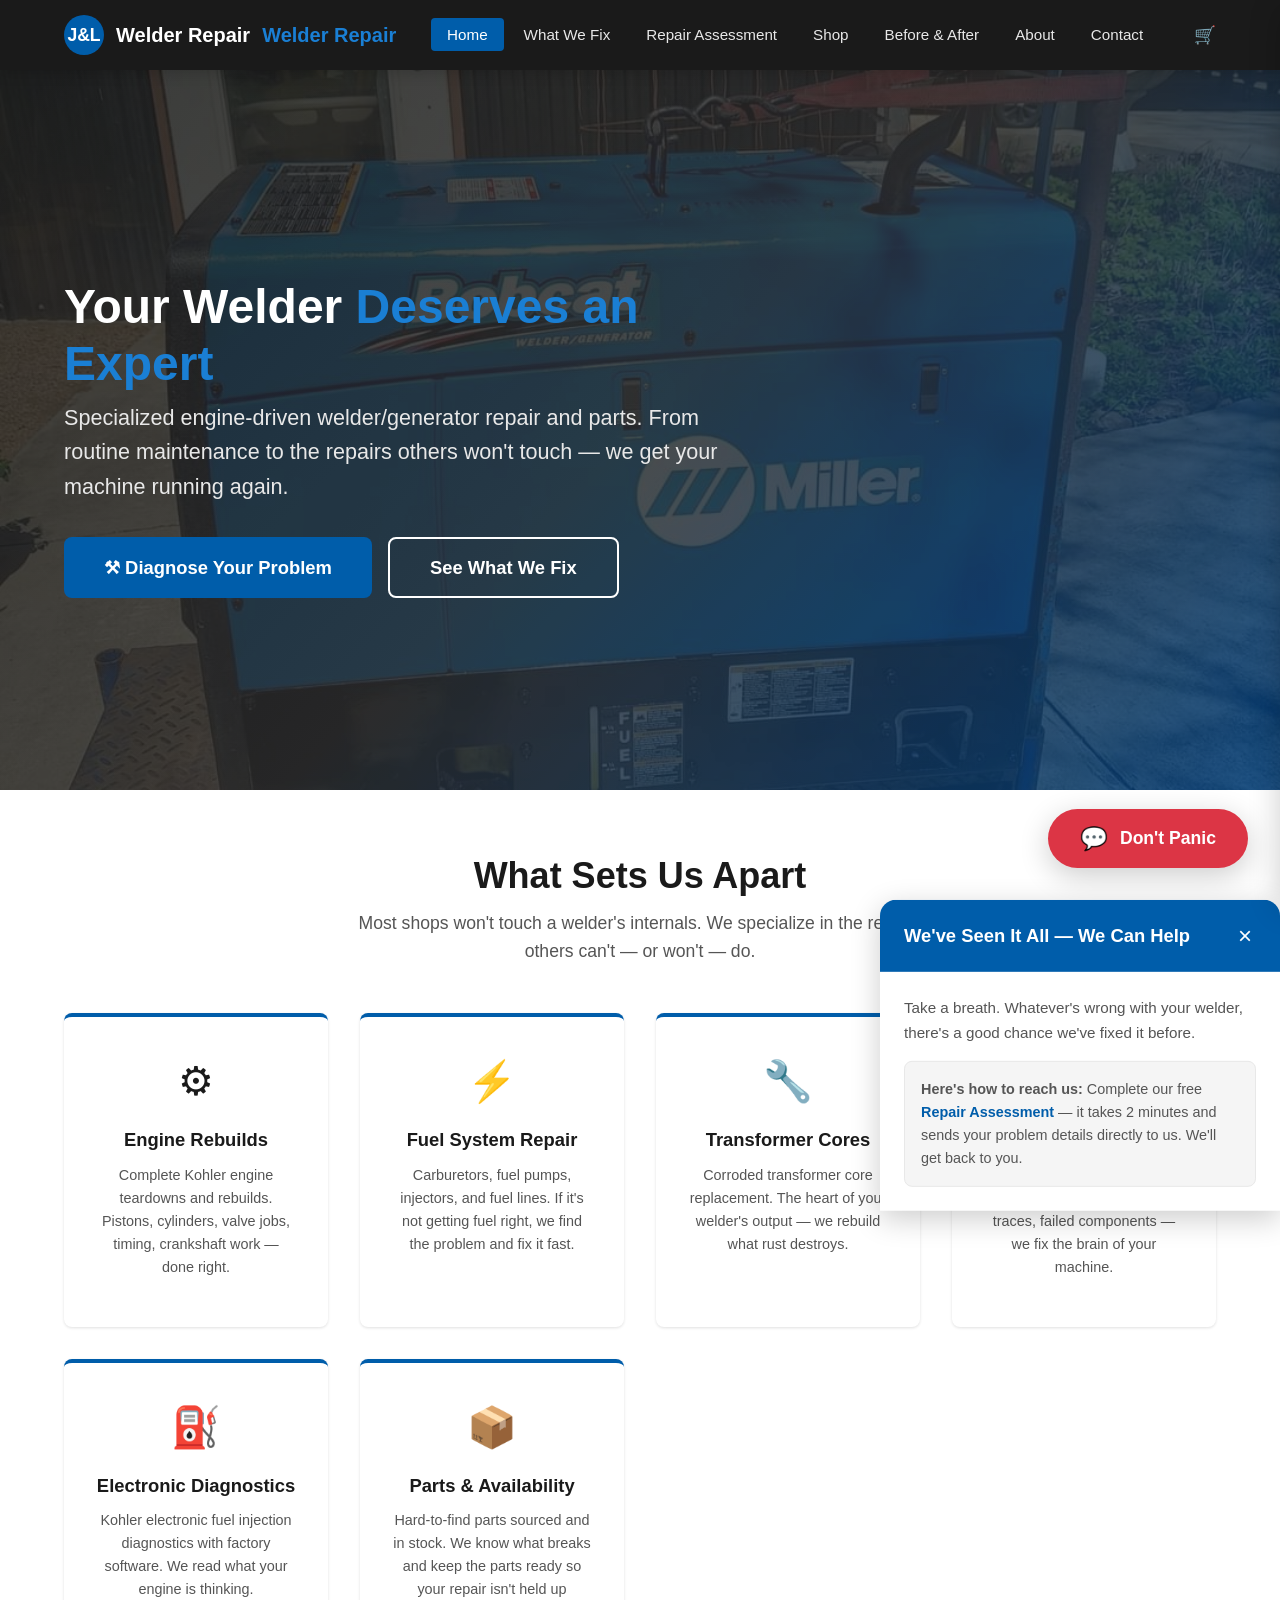
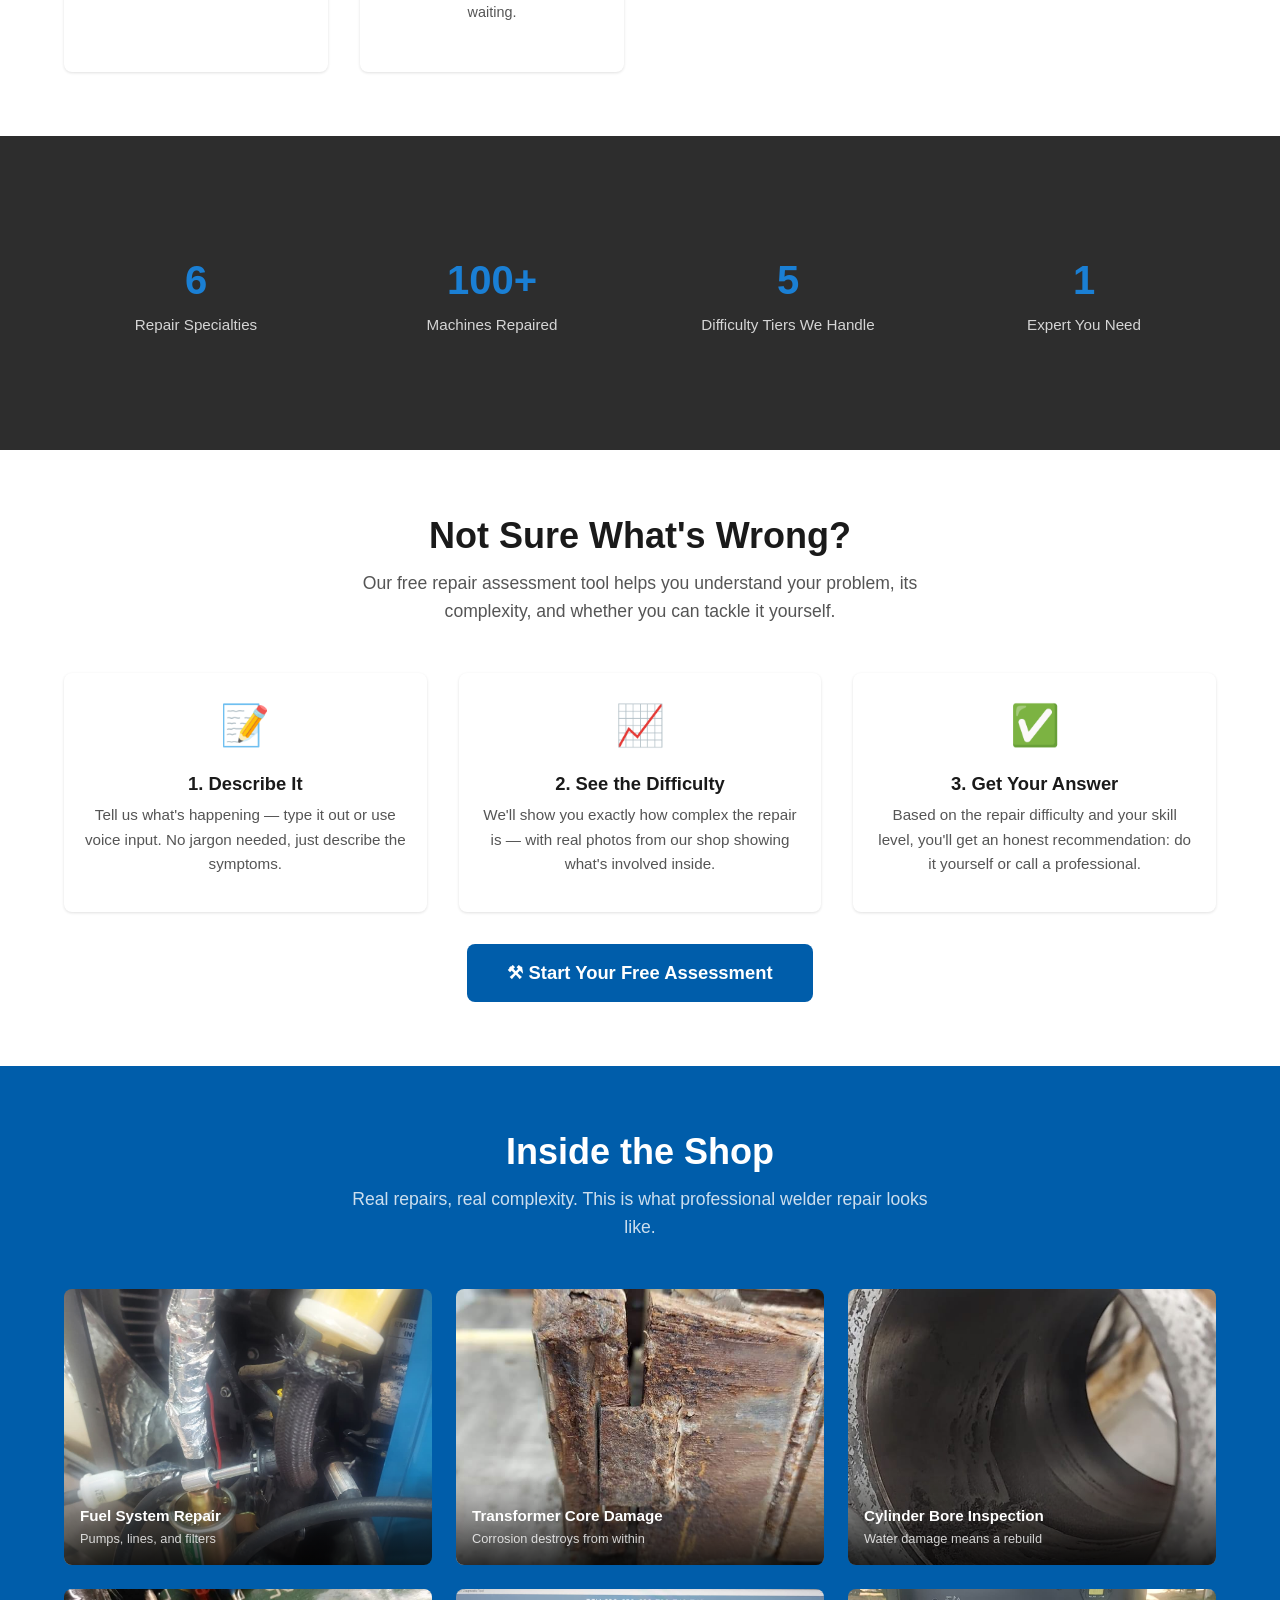
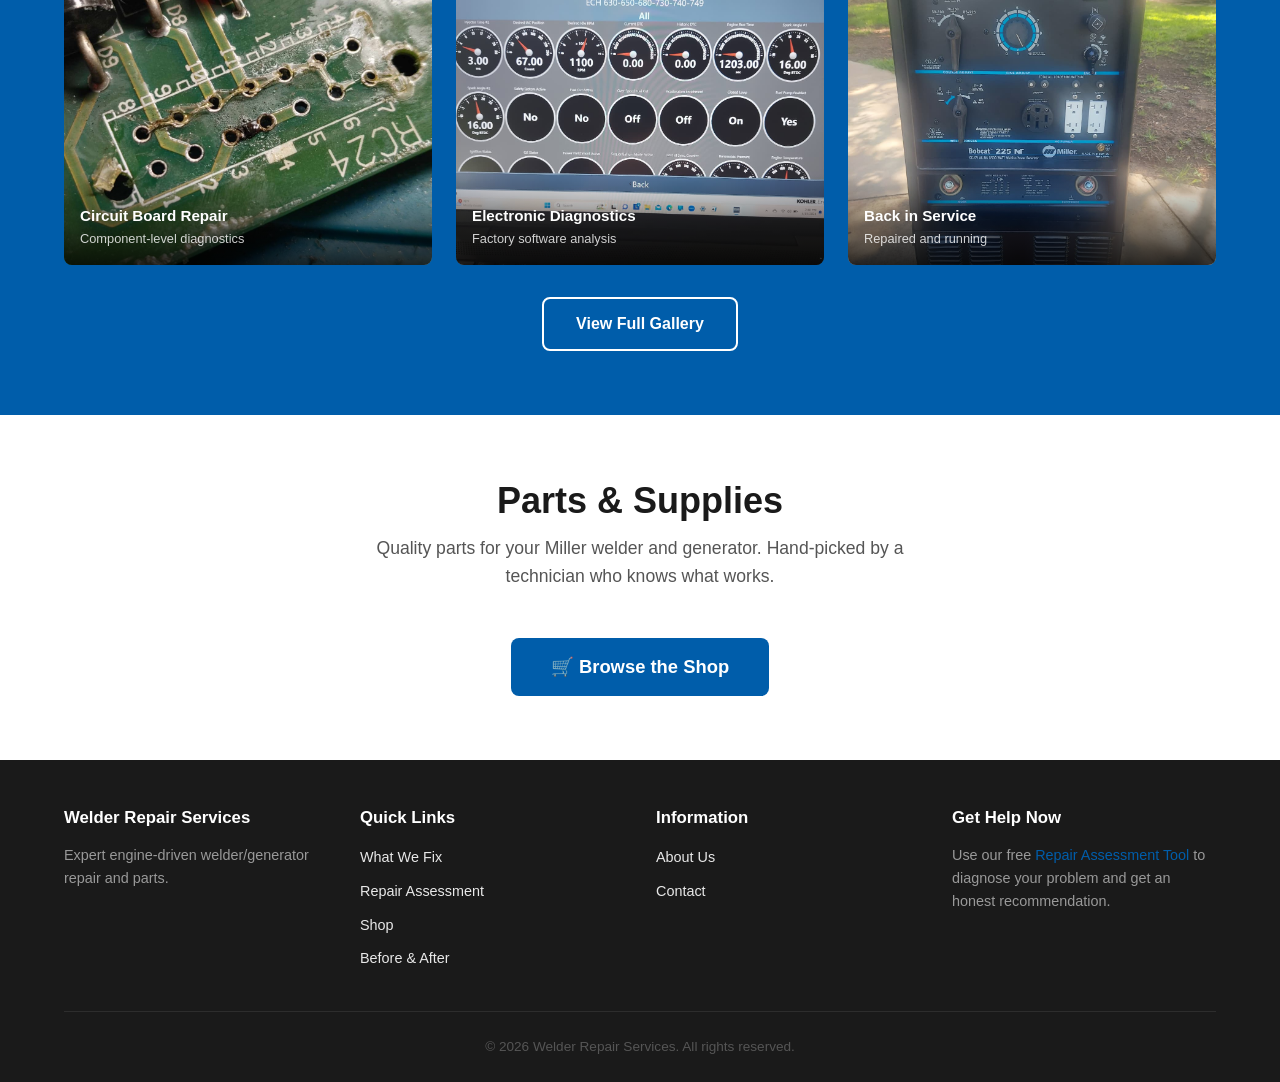
==== index.html @ 97c2c635 "Fix logo to J&L and replace remaining personal pronouns with professional ones Co-Authored-By: Claud" ====
<!DOCTYPE html>
<html lang="en">
<head>
    <meta charset="UTF-8">
    <meta name="viewport" content="width=device-width, initial-scale=1.0">
    <meta name="description" content="Welder Repair — Expert engine-driven welder and generator repair. Engine rebuilds, circuit board repair, electronic diagnostics, and parts. Fast turnaround on the repairs others won't touch.">
    <title>Welder Repair Services — Expert Service &amp; Parts</title>
    <link rel="stylesheet" href="css/styles.css">
</head>
<body>

<!-- Navigation -->
<nav class="nav">
    <div class="nav__inner">
        <a href="index.html" class="nav__logo">
            <div class="nav__logo-icon">J&L</div>
            Welder Repair <span>Welder Repair</span>
        </a>
        <ul class="nav__links" id="navLinks">
            <li><a href="index.html" class="active">Home</a></li>
            <li><a href="pages/what-we-fix.html">What We Fix</a></li>
            <li><a href="pages/assessment.html">Repair Assessment</a></li>
            <li><a href="pages/shop.html">Shop</a></li>
            <li><a href="pages/gallery.html">Before &amp; After</a></li>
            <li><a href="pages/about.html">About</a></li>
            <li><a href="pages/contact.html">Contact</a></li>
        </ul>
        <div class="nav__right" style="display:flex;align-items:center;gap:1rem;">
            <div class="cart-icon" id="cartIconNav" onclick="toggleCart()">
                &#128722;
                <span class="cart-icon__count" id="cartCount" style="display:none;">0</span>
            </div>
            <button class="nav__hamburger" id="hamburger" aria-label="Toggle menu">
                <span></span>
                <span></span>
                <span></span>
            </button>
        </div>
    </div>
</nav>

<!-- Hero Section -->
<section class="hero">
    <div class="container">
        <div class="hero__content">
            <h1>Your Welder <span>Deserves an Expert</span></h1>
            <p class="hero__subtitle">
                Specialized engine-driven welder/generator repair and parts.
                From routine maintenance to the repairs others won't touch —
                we get your machine running again.
            </p>
            <div class="hero__actions">
                <a href="pages/assessment.html" class="btn btn--primary btn--large">
                    &#9874; Diagnose Your Problem
                </a>
                <a href="pages/what-we-fix.html" class="btn btn--secondary btn--large">
                    See What We Fix
                </a>
            </div>
        </div>
    </div>
</section>

<!-- What We Do — Service Cards -->
<section class="section section--light">
    <div class="container">
        <div class="section-header">
            <h2>What Sets Us Apart</h2>
            <p>Most shops won't touch a welder's internals. We specialize in the repairs others can't — or won't — do.</p>
        </div>
        <div class="service-cards">
            <div class="service-card">
                <div class="service-card__icon">&#9881;</div>
                <h3 class="service-card__title">Engine Rebuilds</h3>
                <p class="service-card__text">Complete Kohler engine teardowns and rebuilds. Pistons, cylinders, valve jobs, timing, crankshaft work — done right.</p>
            </div>
            <div class="service-card">
                <div class="service-card__icon">&#9889;</div>
                <h3 class="service-card__title">Fuel System Repair</h3>
                <p class="service-card__text">Carburetors, fuel pumps, injectors, and fuel lines. If it's not getting fuel right, we find the problem and fix it fast.</p>
            </div>
            <div class="service-card">
                <div class="service-card__icon">&#128295;</div>
                <h3 class="service-card__title">Transformer Cores</h3>
                <p class="service-card__text">Corroded transformer core replacement. The heart of your welder's output — we rebuild what rust destroys.</p>
            </div>
            <div class="service-card">
                <div class="service-card__icon">&#128187;</div>
                <h3 class="service-card__title">Circuit Board Repair</h3>
                <p class="service-card__text">Component-level circuit board diagnostics and repair. Burned traces, failed components — we fix the brain of your machine.</p>
            </div>
            <div class="service-card">
                <div class="service-card__icon">&#9981;</div>
                <h3 class="service-card__title">Electronic Diagnostics</h3>
                <p class="service-card__text">Kohler electronic fuel injection diagnostics with factory software. We read what your engine is thinking.</p>
            </div>
            <div class="service-card">
                <div class="service-card__icon">&#128230;</div>
                <h3 class="service-card__title">Parts &amp; Availability</h3>
                <p class="service-card__text">Hard-to-find parts sourced and in stock. We know what breaks and keep the parts ready so your repair isn't held up waiting.</p>
            </div>
        </div>
    </div>
</section>

<!-- Stats Section -->
<section class="section section--dark">
    <div class="container">
        <div class="stats-bar">
            <div class="stat">
                <span class="stat__number">6</span>
                <span class="stat__label">Repair Specialties</span>
            </div>
            <div class="stat">
                <span class="stat__number">100+</span>
                <span class="stat__label">Machines Repaired</span>
            </div>
            <div class="stat">
                <span class="stat__number">5</span>
                <span class="stat__label">Difficulty Tiers We Handle</span>
            </div>
            <div class="stat">
                <span class="stat__number">1</span>
                <span class="stat__label">Expert You Need</span>
            </div>
        </div>
    </div>
</section>

<!-- How It Works — Assessment CTA -->
<section class="section section--light">
    <div class="container">
        <div class="section-header">
            <h2>Not Sure What's Wrong?</h2>
            <p>Our free repair assessment tool helps you understand your problem, its complexity, and whether you can tackle it yourself.</p>
        </div>
        <div class="grid grid--3">
            <div class="card">
                <div class="card__body text-center">
                    <div style="font-size:2.5rem;margin-bottom:1rem;">&#128221;</div>
                    <h3 class="card__title">1. Describe It</h3>
                    <p class="card__text">Tell us what's happening — type it out or use voice input. No jargon needed, just describe the symptoms.</p>
                </div>
            </div>
            <div class="card">
                <div class="card__body text-center">
                    <div style="font-size:2.5rem;margin-bottom:1rem;">&#128200;</div>
                    <h3 class="card__title">2. See the Difficulty</h3>
                    <p class="card__text">We'll show you exactly how complex the repair is — with real photos from our shop showing what's involved inside.</p>
                </div>
            </div>
            <div class="card">
                <div class="card__body text-center">
                    <div style="font-size:2.5rem;margin-bottom:1rem;">&#9989;</div>
                    <h3 class="card__title">3. Get Your Answer</h3>
                    <p class="card__text">Based on the repair difficulty and your skill level, you'll get an honest recommendation: do it yourself or call a professional.</p>
                </div>
            </div>
        </div>
        <div class="text-center mt-4">
            <a href="pages/assessment.html" class="btn btn--primary btn--large">
                &#9874; Start Your Free Assessment
            </a>
        </div>
    </div>
</section>

<!-- Featured Repair Photos -->
<section class="section section--blue">
    <div class="container">
        <div class="section-header section-header--light">
            <h2>Inside the Shop</h2>
            <p>Real repairs, real complexity. This is what professional welder repair looks like.</p>
        </div>
        <div class="gallery-grid" style="max-height:none;">
            <div class="gallery-item">
                <img src="images/fuel-system/fuel-pump-filter-lines.jpeg" alt="Fuel pump and filter assembly for engine-driven welder" loading="lazy">
                <div class="gallery-item__overlay">
                    <h4>Fuel System Repair</h4>
                    <p>Pumps, lines, and filters</p>
                </div>
            </div>
            <div class="gallery-item">
                <img src="images/transformer/corroded-core-closeup.jpeg" alt="Severely corroded transformer core, lamination stack rusted through" loading="lazy">
                <div class="gallery-item__overlay">
                    <h4>Transformer Core Damage</h4>
                    <p>Corrosion destroys from within</p>
                </div>
            </div>
            <div class="gallery-item">
                <img src="images/engine/cylinder-bore-scoring.jpeg" alt="Engine cylinder bore showing water damage" loading="lazy">
                <div class="gallery-item__overlay">
                    <h4>Cylinder Bore Inspection</h4>
                    <p>Water damage means a rebuild</p>
                </div>
            </div>
            <div class="gallery-item">
                <img src="images/electronics/burned-circuit-traces.jpeg" alt="Circuit board with burned traces requiring component-level repair" loading="lazy">
                <div class="gallery-item__overlay">
                    <h4>Circuit Board Repair</h4>
                    <p>Component-level diagnostics</p>
                </div>
            </div>
            <div class="gallery-item">
                <img src="images/diagnostic/kohler-software-gauges.jpeg" alt="Kohler engine diagnostic software showing fuel injection data" loading="lazy">
                <div class="gallery-item__overlay">
                    <h4>Electronic Diagnostics</h4>
                    <p>Factory software analysis</p>
                </div>
            </div>
            <div class="gallery-item">
                <img src="images/complete-units/bobcat-225nt-restored-front.jpeg" alt="Fully repaired engine-driven welder generator" loading="lazy">
                <div class="gallery-item__overlay">
                    <h4>Back in Service</h4>
                    <p>Repaired and running</p>
                </div>
            </div>
        </div>
        <div class="text-center mt-4">
            <a href="pages/gallery.html" class="btn btn--secondary">View Full Gallery</a>
        </div>
    </div>
</section>

<!-- Shop CTA -->
<section class="section section--light">
    <div class="container">
        <div class="section-header">
            <h2>Parts &amp; Supplies</h2>
            <p>Quality parts for your Miller welder and generator. Hand-picked by a technician who knows what works.</p>
        </div>
        <div class="text-center">
            <a href="pages/shop.html" class="btn btn--primary btn--large">
                &#128722; Browse the Shop
            </a>
        </div>
    </div>
</section>

<!-- Footer -->
<footer class="footer">
    <div class="container">
        <div class="footer__grid">
            <div class="footer__col">
                <h4>Welder Repair Services</h4>
                <p style="font-size:0.9rem;color:#999;">Expert engine-driven welder/generator repair and parts.</p>
            </div>
            <div class="footer__col">
                <h4>Quick Links</h4>
                <ul>
                    <li><a href="pages/what-we-fix.html">What We Fix</a></li>
                    <li><a href="pages/assessment.html">Repair Assessment</a></li>
                    <li><a href="pages/shop.html">Shop</a></li>
                    <li><a href="pages/gallery.html">Before &amp; After</a></li>
                </ul>
            </div>
            <div class="footer__col">
                <h4>Information</h4>
                <ul>
                    <li><a href="pages/about.html">About Us</a></li>
                    <li><a href="pages/contact.html">Contact</a></li>
                </ul>
            </div>
            <div class="footer__col">
                <h4>Get Help Now</h4>
                <p style="font-size:0.9rem;color:#999;">Use our free <a href="pages/assessment.html">Repair Assessment Tool</a> to diagnose your problem and get an honest recommendation.</p>
            </div>
        </div>
        <div class="footer__bottom">
            &copy; 2026 Welder Repair Services. All rights reserved.
        </div>
    </div>
</footer>

<!-- "Don't Panic" Floating Button -->
<div class="dont-panic" id="dontPanic">
    <button class="dont-panic__btn" onclick="togglePanicPanel()">
        <span class="icon">&#128172;</span>
        Don't Panic
    </button>
</div>

<!-- "Don't Panic" Slide-Up Panel -->
<div class="dont-panic__panel" id="panicPanel">
    <div class="dont-panic__panel-header">
        <h3>We've Seen It All — We Can Help</h3>
        <button class="dont-panic__close" onclick="togglePanicPanel()">&times;</button>
    </div>
    <div class="dont-panic__panel-body">
        <p>Take a breath. Whatever's wrong with your welder, there's a good chance we've fixed it before.</p>
        <div class="dont-panic__assessment-note" id="panicAssessmentNote">
            <strong>Here's how to reach us:</strong> Complete our free
            <a href="pages/assessment.html">Repair Assessment</a> —
            it takes 2 minutes and sends your problem details directly to us. We'll get back to you.
        </div>
    </div>
</div>

<!-- Cart Overlay -->
<div class="overlay" id="cartOverlay" onclick="toggleCart()"></div>

<!-- Cart Sidebar -->
<div class="cart-sidebar" id="cartSidebar">
    <div class="cart-sidebar__header">
        <h3>Your Cart</h3>
        <button class="cart-sidebar__close" onclick="toggleCart()">&times;</button>
    </div>
    <div class="cart-sidebar__items" id="cartItems">
        <div class="cart-empty">
            <div class="icon">&#128722;</div>
            <p>Your cart is empty</p>
            <a href="pages/shop.html" class="btn btn--primary btn--small mt-2">Browse Shop</a>
        </div>
    </div>
    <div class="cart-sidebar__footer" id="cartFooter" style="display:none;">
        <div class="cart-sidebar__total">
            <span>Total:</span>
            <span id="cartTotal">$0.00</span>
        </div>
        <button class="btn btn--primary cart-sidebar__checkout" onclick="checkout()">
            Proceed to Checkout
        </button>
    </div>
</div>

<script src="js/main.js"></script>
<script src="js/cart.js"></script>
</body>
</html>
---- css/styles.css ----
/* ============================================
   Welder Repair Services — Main Stylesheet
   Version: 1.0
   ============================================ */

/* --- CSS Custom Properties (Miller Branding) --- */
:root {
    --miller-blue: #005DAA;
    --miller-blue-dark: #004080;
    --miller-blue-light: #1a7fd4;
    --black: #1a1a1a;
    --dark-gray: #2d2d2d;
    --medium-gray: #555;
    --light-gray: #e8e8e8;
    --off-white: #f5f5f5;
    --white: #ffffff;
    --warning-yellow: #FFC107;
    --danger-red: #DC3545;
    --success-green: #28A745;
    --caution-orange: #fd7e14;

    --font-main: 'Segoe UI', 'Roboto', 'Helvetica Neue', Arial, sans-serif;
    --font-heading: 'Segoe UI', 'Roboto', 'Helvetica Neue', Arial, sans-serif;

    --shadow-sm: 0 1px 3px rgba(0,0,0,0.12);
    --shadow-md: 0 4px 12px rgba(0,0,0,0.15);
    --shadow-lg: 0 8px 30px rgba(0,0,0,0.2);

    --radius-sm: 4px;
    --radius-md: 8px;
    --radius-lg: 16px;

    --transition: 0.3s ease;
    --max-width: 1200px;
}

/* --- Reset & Base --- */
*, *::before, *::after {
    box-sizing: border-box;
    margin: 0;
    padding: 0;
}

html {
    scroll-behavior: smooth;
    font-size: 16px;
}

body {
    font-family: var(--font-main);
    color: var(--black);
    background: var(--off-white);
    line-height: 1.6;
    -webkit-font-smoothing: antialiased;
}

img {
    max-width: 100%;
    height: auto;
    display: block;
}

a {
    color: var(--miller-blue);
    text-decoration: none;
    transition: color var(--transition);
}

a:hover {
    color: var(--miller-blue-dark);
}

/* --- Typography --- */
h1, h2, h3, h4, h5, h6 {
    font-family: var(--font-heading);
    font-weight: 700;
    line-height: 1.2;
    color: var(--black);
}

h1 { font-size: 2.5rem; margin-bottom: 1rem; }
h2 { font-size: 2rem; margin-bottom: 0.75rem; }
h3 { font-size: 1.5rem; margin-bottom: 0.5rem; }
h4 { font-size: 1.25rem; margin-bottom: 0.5rem; }

p { margin-bottom: 1rem; }

/* --- Layout --- */
.container {
    width: 100%;
    max-width: var(--max-width);
    margin: 0 auto;
    padding: 0 1.5rem;
}

.section {
    padding: 4rem 0;
}

.section--dark {
    background: var(--dark-gray);
    color: var(--white);
}

.section--blue {
    background: var(--miller-blue);
    color: var(--white);
}

.section--light {
    background: var(--white);
}

/* --- Navigation --- */
.nav {
    background: var(--black);
    position: sticky;
    top: 0;
    z-index: 1000;
    box-shadow: var(--shadow-md);
}

.nav__inner {
    display: flex;
    justify-content: space-between;
    align-items: center;
    padding: 0 1.5rem;
    max-width: var(--max-width);
    margin: 0 auto;
    height: 70px;
}

.nav__logo {
    display: flex;
    align-items: center;
    gap: 0.75rem;
    color: var(--white);
    font-size: 1.25rem;
    font-weight: 700;
    text-decoration: none;
}

.nav__logo-icon {
    width: 40px;
    height: 40px;
    background: var(--miller-blue);
    border-radius: 50%;
    display: flex;
    align-items: center;
    justify-content: center;
    font-weight: 900;
    font-size: 1.1rem;
    color: var(--white);
}

.nav__logo span {
    color: var(--miller-blue-light);
}

.nav__links {
    display: flex;
    list-style: none;
    gap: 0.25rem;
}

.nav__links a {
    color: var(--light-gray);
    padding: 0.5rem 1rem;
    border-radius: var(--radius-sm);
    transition: all var(--transition);
    font-size: 0.95rem;
    font-weight: 500;
}

.nav__links a:hover,
.nav__links a.active {
    color: var(--white);
    background: var(--miller-blue);
}

.nav__hamburger {
    display: none;
    flex-direction: column;
    gap: 5px;
    cursor: pointer;
    background: none;
    border: none;
    padding: 0.5rem;
}

.nav__hamburger span {
    display: block;
    width: 28px;
    height: 3px;
    background: var(--white);
    border-radius: 2px;
    transition: all var(--transition);
}

/* --- Hero Section --- */
.hero {
    background: linear-gradient(135deg, var(--black) 0%, var(--dark-gray) 50%, var(--miller-blue-dark) 100%);
    color: var(--white);
    padding: 5rem 0 4rem;
    position: relative;
    overflow: hidden;
    min-height: 80vh;
    display: flex;
    align-items: center;
}

.hero::before {
    content: '';
    position: absolute;
    top: 0;
    left: 0;
    right: 0;
    bottom: 0;
    background: url('../images/complete-units/bobcat-modern-blue-01.jpeg') center/cover no-repeat;
    opacity: 0.15;
}

.hero__content {
    position: relative;
    z-index: 1;
    max-width: 700px;
}

.hero h1 {
    font-size: 3rem;
    color: var(--white);
    margin-bottom: 0.5rem;
}

.hero h1 span {
    color: var(--miller-blue-light);
}

.hero__subtitle {
    font-size: 1.35rem;
    color: var(--light-gray);
    margin-bottom: 2rem;
    font-weight: 300;
}

.hero__actions {
    display: flex;
    gap: 1rem;
    flex-wrap: wrap;
}

/* --- Buttons --- */
.btn {
    display: inline-flex;
    align-items: center;
    gap: 0.5rem;
    padding: 0.85rem 2rem;
    border-radius: var(--radius-md);
    font-size: 1rem;
    font-weight: 600;
    border: none;
    cursor: pointer;
    transition: all var(--transition);
    text-decoration: none;
    line-height: 1.4;
}

.btn--primary {
    background: var(--miller-blue);
    color: var(--white);
}

.btn--primary:hover {
    background: var(--miller-blue-dark);
    color: var(--white);
    transform: translateY(-2px);
    box-shadow: var(--shadow-md);
}

.btn--secondary {
    background: transparent;
    color: var(--white);
    border: 2px solid var(--white);
}

.btn--secondary:hover {
    background: var(--white);
    color: var(--black);
}

.btn--danger {
    background: var(--danger-red);
    color: var(--white);
}

.btn--danger:hover {
    background: #c82333;
    color: var(--white);
    transform: translateY(-2px);
}

.btn--success {
    background: var(--success-green);
    color: var(--white);
}

.btn--success:hover {
    background: #218838;
    color: var(--white);
}

.btn--warning {
    background: var(--warning-yellow);
    color: var(--black);
}

.btn--large {
    padding: 1rem 2.5rem;
    font-size: 1.15rem;
}

.btn--small {
    padding: 0.5rem 1rem;
    font-size: 0.875rem;
}

.btn--outline-blue {
    background: transparent;
    color: var(--miller-blue);
    border: 2px solid var(--miller-blue);
}

.btn--outline-blue:hover {
    background: var(--miller-blue);
    color: var(--white);
}

/* --- "Don't Panic" Button --- */
.dont-panic {
    position: fixed;
    bottom: 2rem;
    right: 2rem;
    z-index: 9999;
}

.dont-panic__btn {
    background: var(--danger-red);
    color: var(--white);
    border: none;
    border-radius: 50px;
    padding: 1rem 2rem;
    font-size: 1.1rem;
    font-weight: 700;
    cursor: pointer;
    box-shadow: var(--shadow-lg);
    transition: all var(--transition);
    display: flex;
    align-items: center;
    gap: 0.75rem;
    animation: pulse-glow 3s ease-in-out infinite;
}

.dont-panic__btn:hover {
    background: #c82333;
    transform: scale(1.05);
}

.dont-panic__btn .icon {
    font-size: 1.4rem;
}

@keyframes pulse-glow {
    0%, 100% { box-shadow: 0 4px 20px rgba(220, 53, 69, 0.4); }
    50% { box-shadow: 0 4px 30px rgba(220, 53, 69, 0.7); }
}

/* Don't Panic Panel */
.dont-panic__panel {
    position: fixed;
    bottom: 0;
    right: 0;
    width: 400px;
    max-width: 95vw;
    background: var(--white);
    border-radius: var(--radius-lg) var(--radius-lg) 0 0;
    box-shadow: var(--shadow-lg);
    transform: translateY(100%);
    transition: transform 0.4s ease;
    z-index: 10000;
    overflow: hidden;
}

.dont-panic__panel.open {
    transform: translateY(0);
}

.dont-panic__panel-header {
    background: var(--miller-blue);
    color: var(--white);
    padding: 1.25rem 1.5rem;
    display: flex;
    justify-content: space-between;
    align-items: center;
}

.dont-panic__panel-header h3 {
    color: var(--white);
    margin: 0;
    font-size: 1.15rem;
}

.dont-panic__close {
    background: none;
    border: none;
    color: var(--white);
    font-size: 1.5rem;
    cursor: pointer;
    padding: 0.25rem;
    line-height: 1;
}

.dont-panic__panel-body {
    padding: 1.5rem;
}

.dont-panic__panel-body p {
    color: var(--medium-gray);
    margin-bottom: 1rem;
    font-size: 0.95rem;
}

.dont-panic__panel-body .contact-line {
    display: flex;
    align-items: center;
    gap: 0.75rem;
    padding: 0.75rem 0;
    border-bottom: 1px solid var(--light-gray);
    font-size: 1.05rem;
}

.dont-panic__panel-body .contact-line:last-child {
    border-bottom: none;
}

.dont-panic__panel-body .contact-line .icon {
    font-size: 1.25rem;
    width: 2rem;
    text-align: center;
    color: var(--miller-blue);
}

.dont-panic__assessment-note {
    background: var(--off-white);
    border: 1px solid var(--light-gray);
    border-radius: var(--radius-md);
    padding: 1rem;
    margin-top: 1rem;
    font-size: 0.9rem;
    color: var(--medium-gray);
}

.dont-panic__assessment-note a {
    font-weight: 600;
}

/* --- Cards --- */
.card {
    background: var(--white);
    border-radius: var(--radius-md);
    overflow: hidden;
    box-shadow: var(--shadow-sm);
    transition: all var(--transition);
}

.card:hover {
    box-shadow: var(--shadow-md);
    transform: translateY(-4px);
}

.card__image {
    width: 100%;
    height: 220px;
    object-fit: cover;
}

.card__body {
    padding: 1.25rem;
}

.card__title {
    font-size: 1.15rem;
    margin-bottom: 0.5rem;
}

.card__text {
    color: var(--medium-gray);
    font-size: 0.95rem;
    margin-bottom: 1rem;
}

/* --- Grid Layouts --- */
.grid {
    display: grid;
    gap: 2rem;
}

.grid--2 { grid-template-columns: repeat(2, 1fr); }
.grid--3 { grid-template-columns: repeat(3, 1fr); }
.grid--4 { grid-template-columns: repeat(4, 1fr); }

/* --- Difficulty Meter --- */
.difficulty-meter {
    width: 100%;
    max-width: 400px;
    margin: 1.5rem auto;
}

.difficulty-meter__label {
    display: flex;
    justify-content: space-between;
    font-size: 0.85rem;
    font-weight: 600;
    margin-bottom: 0.5rem;
}

.difficulty-meter__bar {
    width: 100%;
    height: 24px;
    background: var(--light-gray);
    border-radius: 12px;
    overflow: hidden;
    position: relative;
}

.difficulty-meter__fill {
    height: 100%;
    border-radius: 12px;
    transition: width 1s ease, background 1s ease;
    display: flex;
    align-items: center;
    justify-content: flex-end;
    padding-right: 0.75rem;
    font-size: 0.8rem;
    font-weight: 700;
    color: var(--white);
}

.difficulty-meter__fill[data-level="1"],
.difficulty-meter__fill[data-level="2"] {
    background: var(--success-green);
}

.difficulty-meter__fill[data-level="3"],
.difficulty-meter__fill[data-level="4"] {
    background: var(--warning-yellow);
    color: var(--black);
}

.difficulty-meter__fill[data-level="5"],
.difficulty-meter__fill[data-level="6"] {
    background: var(--caution-orange);
}

.difficulty-meter__fill[data-level="7"],
.difficulty-meter__fill[data-level="8"] {
    background: #e85d04;
}

.difficulty-meter__fill[data-level="9"],
.difficulty-meter__fill[data-level="10"] {
    background: var(--danger-red);
}

/* --- Tier Badges --- */
.tier-badge {
    display: inline-flex;
    align-items: center;
    gap: 0.35rem;
    padding: 0.25rem 0.75rem;
    border-radius: 20px;
    font-size: 0.8rem;
    font-weight: 700;
    text-transform: uppercase;
    letter-spacing: 0.5px;
}

.tier-badge--1 { background: #d4edda; color: #155724; }
.tier-badge--2 { background: #d4edda; color: #155724; }
.tier-badge--3 { background: #fff3cd; color: #856404; }
.tier-badge--4 { background: #f8d7da; color: #721c24; }
.tier-badge--5 { background: #721c24; color: var(--white); }

/* --- Assessment Tool Styles --- */
.assessment {
    max-width: 800px;
    margin: 0 auto;
}

.assessment__step {
    display: none;
    animation: fadeInUp 0.4s ease;
}

.assessment__step.active {
    display: block;
}

@keyframes fadeInUp {
    from { opacity: 0; transform: translateY(20px); }
    to { opacity: 1; transform: translateY(0); }
}

.assessment__progress {
    display: flex;
    gap: 0.5rem;
    margin-bottom: 2.5rem;
}

.assessment__progress-step {
    flex: 1;
    height: 6px;
    background: var(--light-gray);
    border-radius: 3px;
    transition: background var(--transition);
}

.assessment__progress-step.completed {
    background: var(--miller-blue);
}

.assessment__progress-step.active {
    background: var(--miller-blue-light);
}

.assessment__question {
    background: var(--white);
    border-radius: var(--radius-md);
    padding: 2rem;
    margin-bottom: 1.5rem;
    box-shadow: var(--shadow-sm);
}

.assessment__question h3 {
    margin-bottom: 1.5rem;
    color: var(--miller-blue-dark);
}

.assessment__select,
.assessment__input {
    width: 100%;
    padding: 0.75rem 1rem;
    border: 2px solid var(--light-gray);
    border-radius: var(--radius-md);
    font-size: 1rem;
    font-family: inherit;
    background: var(--white);
    transition: border-color var(--transition);
    -webkit-appearance: none;
}

.assessment__select:focus,
.assessment__input:focus {
    outline: none;
    border-color: var(--miller-blue);
}

.assessment__options {
    display: flex;
    flex-direction: column;
    gap: 0.75rem;
}

.assessment__option {
    display: flex;
    align-items: center;
    gap: 1rem;
    padding: 1rem 1.25rem;
    border: 2px solid var(--light-gray);
    border-radius: var(--radius-md);
    cursor: pointer;
    transition: all var(--transition);
    background: var(--white);
}

.assessment__option:hover {
    border-color: var(--miller-blue-light);
    background: #f0f7ff;
}

.assessment__option.selected {
    border-color: var(--miller-blue);
    background: #e8f1fc;
}

.assessment__option input[type="radio"] {
    display: none;
}

.assessment__option .radio-custom {
    width: 22px;
    height: 22px;
    border: 2px solid var(--medium-gray);
    border-radius: 50%;
    display: flex;
    align-items: center;
    justify-content: center;
    flex-shrink: 0;
    transition: all var(--transition);
}

.assessment__option.selected .radio-custom {
    border-color: var(--miller-blue);
    background: var(--miller-blue);
}

.assessment__option.selected .radio-custom::after {
    content: '';
    width: 8px;
    height: 8px;
    background: var(--white);
    border-radius: 50%;
}

.assessment__textarea {
    width: 100%;
    min-height: 120px;
    padding: 1rem;
    border: 2px solid var(--light-gray);
    border-radius: var(--radius-md);
    font-family: var(--font-main);
    font-size: 1rem;
    resize: vertical;
    transition: border-color var(--transition);
}

.assessment__textarea:focus {
    outline: none;
    border-color: var(--miller-blue);
}

.assessment__speech-btn {
    display: inline-flex;
    align-items: center;
    gap: 0.5rem;
    padding: 0.65rem 1.25rem;
    background: var(--off-white);
    border: 2px solid var(--light-gray);
    border-radius: var(--radius-md);
    cursor: pointer;
    font-size: 0.95rem;
    margin-top: 0.75rem;
    transition: all var(--transition);
}

.assessment__speech-btn:hover {
    border-color: var(--miller-blue);
    background: #f0f7ff;
}

.assessment__speech-btn.recording {
    border-color: var(--danger-red);
    background: #fff0f0;
    animation: pulse-recording 1.5s ease-in-out infinite;
}

@keyframes pulse-recording {
    0%, 100% { box-shadow: 0 0 0 0 rgba(220, 53, 69, 0.3); }
    50% { box-shadow: 0 0 0 8px rgba(220, 53, 69, 0); }
}

.assessment__nav {
    display: flex;
    justify-content: space-between;
    margin-top: 2rem;
    padding-top: 1.5rem;
    border-top: 1px solid var(--light-gray);
}

/* --- Results Section --- */
.result-card {
    background: var(--white);
    border-radius: var(--radius-lg);
    padding: 2.5rem;
    box-shadow: var(--shadow-md);
    text-align: center;
}

.result-card__icon {
    font-size: 4rem;
    margin-bottom: 1rem;
}

.result-card--diy {
    border-top: 4px solid var(--success-green);
}

.result-card--caution {
    border-top: 4px solid var(--warning-yellow);
}

.result-card--professional {
    border-top: 4px solid var(--danger-red);
}

/* --- Gallery --- */
.gallery-grid {
    display: grid;
    grid-template-columns: repeat(auto-fill, minmax(280px, 1fr));
    gap: 1.5rem;
}

.gallery-item {
    position: relative;
    border-radius: var(--radius-md);
    overflow: hidden;
    cursor: pointer;
    aspect-ratio: 4/3;
}

.gallery-item img {
    width: 100%;
    height: 100%;
    object-fit: cover;
    transition: transform var(--transition);
}

.gallery-item:hover img {
    transform: scale(1.05);
}

.gallery-item__overlay {
    position: absolute;
    bottom: 0;
    left: 0;
    right: 0;
    background: linear-gradient(transparent, rgba(0,0,0,0.8));
    padding: 2rem 1rem 1rem;
    color: var(--white);
}

.gallery-item__overlay h4 {
    color: var(--white);
    font-size: 0.95rem;
    margin-bottom: 0.25rem;
}

.gallery-item__overlay p {
    font-size: 0.8rem;
    color: rgba(255,255,255,0.8);
    margin: 0;
}

/* Gallery Filter Buttons */
.gallery-filters {
    display: flex;
    flex-wrap: wrap;
    gap: 0.5rem;
    margin-bottom: 2rem;
    justify-content: center;
}

.gallery-filter-btn {
    padding: 0.5rem 1.25rem;
    border: 2px solid var(--light-gray);
    background: var(--white);
    border-radius: 25px;
    cursor: pointer;
    font-size: 0.9rem;
    font-weight: 500;
    transition: all var(--transition);
}

.gallery-filter-btn:hover,
.gallery-filter-btn.active {
    border-color: var(--miller-blue);
    background: var(--miller-blue);
    color: var(--white);
}

/* --- Lightbox --- */
.lightbox {
    position: fixed;
    top: 0;
    left: 0;
    width: 100%;
    height: 100%;
    background: rgba(0,0,0,0.9);
    z-index: 20000;
    display: none;
    justify-content: center;
    align-items: center;
}

.lightbox.open {
    display: flex;
}

.lightbox__img {
    max-width: 90vw;
    max-height: 85vh;
    object-fit: contain;
    border-radius: var(--radius-md);
}

.lightbox__close {
    position: absolute;
    top: 1.5rem;
    right: 1.5rem;
    background: none;
    border: none;
    color: var(--white);
    font-size: 2.5rem;
    cursor: pointer;
}

.lightbox__caption {
    position: absolute;
    bottom: 2rem;
    left: 50%;
    transform: translateX(-50%);
    color: var(--white);
    text-align: center;
    max-width: 600px;
}

/* --- Shop / E-commerce --- */
.product-grid {
    display: grid;
    grid-template-columns: repeat(auto-fill, minmax(280px, 1fr));
    gap: 2rem;
}

.product-card {
    background: var(--white);
    border-radius: var(--radius-md);
    overflow: hidden;
    box-shadow: var(--shadow-sm);
    transition: all var(--transition);
    display: flex;
    flex-direction: column;
}

.product-card:hover {
    box-shadow: var(--shadow-md);
    transform: translateY(-4px);
}

.product-card__image {
    width: 100%;
    height: 240px;
    object-fit: cover;
    background: var(--light-gray);
}

.product-card__body {
    padding: 1.25rem;
    flex: 1;
    display: flex;
    flex-direction: column;
}

.product-card__title {
    font-size: 1.1rem;
    margin-bottom: 0.5rem;
}

.product-card__desc {
    color: var(--medium-gray);
    font-size: 0.9rem;
    flex: 1;
    margin-bottom: 1rem;
}

.product-card__footer {
    display: flex;
    justify-content: space-between;
    align-items: center;
}

.product-card__price {
    font-size: 1.35rem;
    font-weight: 700;
    color: var(--miller-blue);
}

.product-card__add-btn {
    background: var(--miller-blue);
    color: var(--white);
    border: none;
    border-radius: var(--radius-md);
    padding: 0.6rem 1.25rem;
    cursor: pointer;
    font-weight: 600;
    font-size: 0.9rem;
    transition: all var(--transition);
}

.product-card__add-btn:hover {
    background: var(--miller-blue-dark);
}

/* Cart Icon */
.cart-icon {
    position: relative;
    display: inline-flex;
    align-items: center;
    gap: 0.35rem;
    color: var(--white);
    font-size: 1.1rem;
    cursor: pointer;
}

.cart-icon__count {
    position: absolute;
    top: -8px;
    right: -10px;
    background: var(--danger-red);
    color: var(--white);
    font-size: 0.7rem;
    font-weight: 700;
    width: 20px;
    height: 20px;
    border-radius: 50%;
    display: flex;
    align-items: center;
    justify-content: center;
}

/* Cart Sidebar */
.cart-sidebar {
    position: fixed;
    top: 0;
    right: 0;
    width: 420px;
    max-width: 95vw;
    height: 100%;
    background: var(--white);
    box-shadow: var(--shadow-lg);
    z-index: 15000;
    transform: translateX(100%);
    transition: transform 0.4s ease;
    display: flex;
    flex-direction: column;
}

.cart-sidebar.open {
    transform: translateX(0);
}

.cart-sidebar__header {
    background: var(--miller-blue);
    color: var(--white);
    padding: 1.25rem 1.5rem;
    display: flex;
    justify-content: space-between;
    align-items: center;
}

.cart-sidebar__header h3 {
    color: var(--white);
    margin: 0;
}

.cart-sidebar__close {
    background: none;
    border: none;
    color: var(--white);
    font-size: 1.5rem;
    cursor: pointer;
}

.cart-sidebar__items {
    flex: 1;
    overflow-y: auto;
    padding: 1.5rem;
}

.cart-item {
    display: flex;
    gap: 1rem;
    padding: 1rem 0;
    border-bottom: 1px solid var(--light-gray);
    align-items: center;
}

.cart-item__img {
    width: 70px;
    height: 70px;
    object-fit: cover;
    border-radius: var(--radius-sm);
}

.cart-item__info {
    flex: 1;
}

.cart-item__name {
    font-weight: 600;
    font-size: 0.95rem;
    margin-bottom: 0.25rem;
}

.cart-item__price {
    color: var(--miller-blue);
    font-weight: 600;
}

.cart-item__qty {
    display: flex;
    align-items: center;
    gap: 0.5rem;
    margin-top: 0.5rem;
}

.cart-item__qty button {
    width: 28px;
    height: 28px;
    border: 1px solid var(--light-gray);
    background: var(--off-white);
    border-radius: var(--radius-sm);
    cursor: pointer;
    font-size: 1rem;
    display: flex;
    align-items: center;
    justify-content: center;
}

.cart-item__qty span {
    min-width: 24px;
    text-align: center;
    font-weight: 600;
}

.cart-item__remove {
    background: none;
    border: none;
    color: var(--danger-red);
    cursor: pointer;
    font-size: 1.2rem;
    padding: 0.25rem;
}

.cart-sidebar__footer {
    padding: 1.5rem;
    border-top: 2px solid var(--light-gray);
    background: var(--off-white);
}

.cart-sidebar__total {
    display: flex;
    justify-content: space-between;
    font-size: 1.25rem;
    font-weight: 700;
    margin-bottom: 1rem;
}

.cart-sidebar__checkout {
    width: 100%;
}

.cart-empty {
    text-align: center;
    color: var(--medium-gray);
    padding: 3rem 1rem;
}

.cart-empty .icon {
    font-size: 3rem;
    margin-bottom: 1rem;
    opacity: 0.5;
}

/* --- Before/After Comparison --- */
.comparison {
    display: grid;
    grid-template-columns: 1fr 1fr;
    gap: 0.5rem;
    border-radius: var(--radius-md);
    overflow: hidden;
    margin-bottom: 2rem;
}

.comparison__side {
    position: relative;
}

.comparison__side img {
    width: 100%;
    height: 300px;
    object-fit: cover;
}

.comparison__label {
    position: absolute;
    top: 1rem;
    left: 1rem;
    padding: 0.35rem 1rem;
    border-radius: 20px;
    font-weight: 700;
    font-size: 0.8rem;
    text-transform: uppercase;
}

.comparison__label--before {
    background: var(--danger-red);
    color: var(--white);
}

.comparison__label--after {
    background: var(--success-green);
    color: var(--white);
}

/* --- Contact Form --- */
.contact-form {
    max-width: 600px;
    margin: 0 auto;
}

.form-group {
    margin-bottom: 1.25rem;
}

.form-group label {
    display: block;
    font-weight: 600;
    margin-bottom: 0.5rem;
    font-size: 0.95rem;
}

.form-group input,
.form-group textarea,
.form-group select {
    width: 100%;
    padding: 0.85rem 1rem;
    border: 2px solid var(--light-gray);
    border-radius: var(--radius-md);
    font-family: var(--font-main);
    font-size: 1rem;
    transition: border-color var(--transition);
}

.form-group input:focus,
.form-group textarea:focus,
.form-group select:focus {
    outline: none;
    border-color: var(--miller-blue);
}

.form-group textarea {
    min-height: 140px;
    resize: vertical;
}

/* --- Section Headers --- */
.section-header {
    text-align: center;
    margin-bottom: 3rem;
}

.section-header h2 {
    font-size: 2.25rem;
    margin-bottom: 0.75rem;
}

.section-header p {
    color: var(--medium-gray);
    font-size: 1.1rem;
    max-width: 600px;
    margin: 0 auto;
}

.section-header--light h2 {
    color: var(--white);
}

.section-header--light p {
    color: rgba(255,255,255,0.8);
}

/* --- Service Cards (Home Page) --- */
.service-cards {
    display: grid;
    grid-template-columns: repeat(auto-fit, minmax(250px, 1fr));
    gap: 2rem;
}

.service-card {
    background: var(--white);
    border-radius: var(--radius-md);
    padding: 2rem;
    text-align: center;
    box-shadow: var(--shadow-sm);
    transition: all var(--transition);
    border-top: 4px solid var(--miller-blue);
}

.service-card:hover {
    box-shadow: var(--shadow-md);
    transform: translateY(-4px);
}

.service-card__icon {
    font-size: 2.5rem;
    margin-bottom: 1rem;
}

.service-card__title {
    font-size: 1.15rem;
    margin-bottom: 0.75rem;
}

.service-card__text {
    color: var(--medium-gray);
    font-size: 0.9rem;
}

/* --- Stats Bar --- */
.stats-bar {
    display: grid;
    grid-template-columns: repeat(auto-fit, minmax(200px, 1fr));
    gap: 2rem;
    text-align: center;
    padding: 3rem 0;
}

.stat__number {
    font-size: 2.5rem;
    font-weight: 800;
    color: var(--miller-blue-light);
    display: block;
}

.stat__label {
    font-size: 0.95rem;
    color: rgba(255,255,255,0.8);
    margin-top: 0.25rem;
}

/* --- Footer --- */
.footer {
    background: var(--black);
    color: var(--light-gray);
    padding: 3rem 0 1.5rem;
}

.footer__grid {
    display: grid;
    grid-template-columns: repeat(auto-fit, minmax(200px, 1fr));
    gap: 2rem;
    margin-bottom: 2rem;
}

.footer__col h4 {
    color: var(--white);
    margin-bottom: 1rem;
    font-size: 1.05rem;
}

.footer__col ul {
    list-style: none;
}

.footer__col ul li {
    margin-bottom: 0.5rem;
}

.footer__col ul a {
    color: var(--light-gray);
    font-size: 0.9rem;
}

.footer__col ul a:hover {
    color: var(--miller-blue-light);
}

.footer__bottom {
    border-top: 1px solid var(--dark-gray);
    padding-top: 1.5rem;
    text-align: center;
    font-size: 0.85rem;
    color: var(--medium-gray);
}

/* --- Overlay (for cart/panels) --- */
.overlay {
    position: fixed;
    top: 0;
    left: 0;
    width: 100%;
    height: 100%;
    background: rgba(0,0,0,0.5);
    z-index: 14000;
    opacity: 0;
    visibility: hidden;
    transition: all var(--transition);
}

.overlay.visible {
    opacity: 1;
    visibility: visible;
}

/* --- Utility Classes --- */
.text-center { text-align: center; }
.text-white { color: var(--white); }
.text-blue { color: var(--miller-blue); }
.text-muted { color: var(--medium-gray); }
.mt-1 { margin-top: 0.5rem; }
.mt-2 { margin-top: 1rem; }
.mt-3 { margin-top: 1.5rem; }
.mt-4 { margin-top: 2rem; }
.mb-1 { margin-bottom: 0.5rem; }
.mb-2 { margin-bottom: 1rem; }
.mb-3 { margin-bottom: 1.5rem; }
.mb-4 { margin-bottom: 2rem; }
.hidden { display: none !important; }

/* --- Responsive Design --- */
@media (max-width: 992px) {
    .grid--3 { grid-template-columns: repeat(2, 1fr); }
    .grid--4 { grid-template-columns: repeat(2, 1fr); }
    h1 { font-size: 2rem; }
    .hero h1 { font-size: 2.5rem; }
}

@media (max-width: 768px) {
    .nav__links {
        position: fixed;
        top: 70px;
        left: 0;
        right: 0;
        background: var(--black);
        flex-direction: column;
        padding: 1rem;
        transform: translateY(-150%);
        transition: transform 0.3s ease;
        z-index: 999;
    }

    .nav__links.open {
        transform: translateY(0);
    }

    .nav__hamburger {
        display: flex;
    }

    .nav__hamburger.active span:nth-child(1) {
        transform: rotate(45deg) translate(5px, 6px);
    }
    .nav__hamburger.active span:nth-child(2) {
        opacity: 0;
    }
    .nav__hamburger.active span:nth-child(3) {
        transform: rotate(-45deg) translate(5px, -6px);
    }

    .hero {
        padding: 3rem 0;
        min-height: 60vh;
    }

    .hero h1 { font-size: 2rem; }
    .hero__subtitle { font-size: 1.1rem; }

    .hero__actions {
        flex-direction: column;
    }

    .grid--2,
    .grid--3,
    .grid--4 {
        grid-template-columns: 1fr;
    }

    .comparison {
        grid-template-columns: 1fr;
    }

    .stats-bar {
        grid-template-columns: repeat(2, 1fr);
    }

    .section {
        padding: 2.5rem 0;
    }

    .section-header h2 {
        font-size: 1.75rem;
    }

    .dont-panic__btn {
        padding: 0.75rem 1.5rem;
        font-size: 1rem;
    }

    .notify-grid {
        grid-template-columns: 1fr !important;
    }
}

@media (max-width: 480px) {
    .hero h1 { font-size: 1.75rem; }
    h2 { font-size: 1.5rem; }

    .stats-bar {
        grid-template-columns: 1fr;
        gap: 1.5rem;
    }

    .gallery-grid {
        grid-template-columns: 1fr;
    }

    .product-grid {
        grid-template-columns: 1fr;
    }

    .notify-grid {
        grid-template-columns: 1fr !important;
    }
}
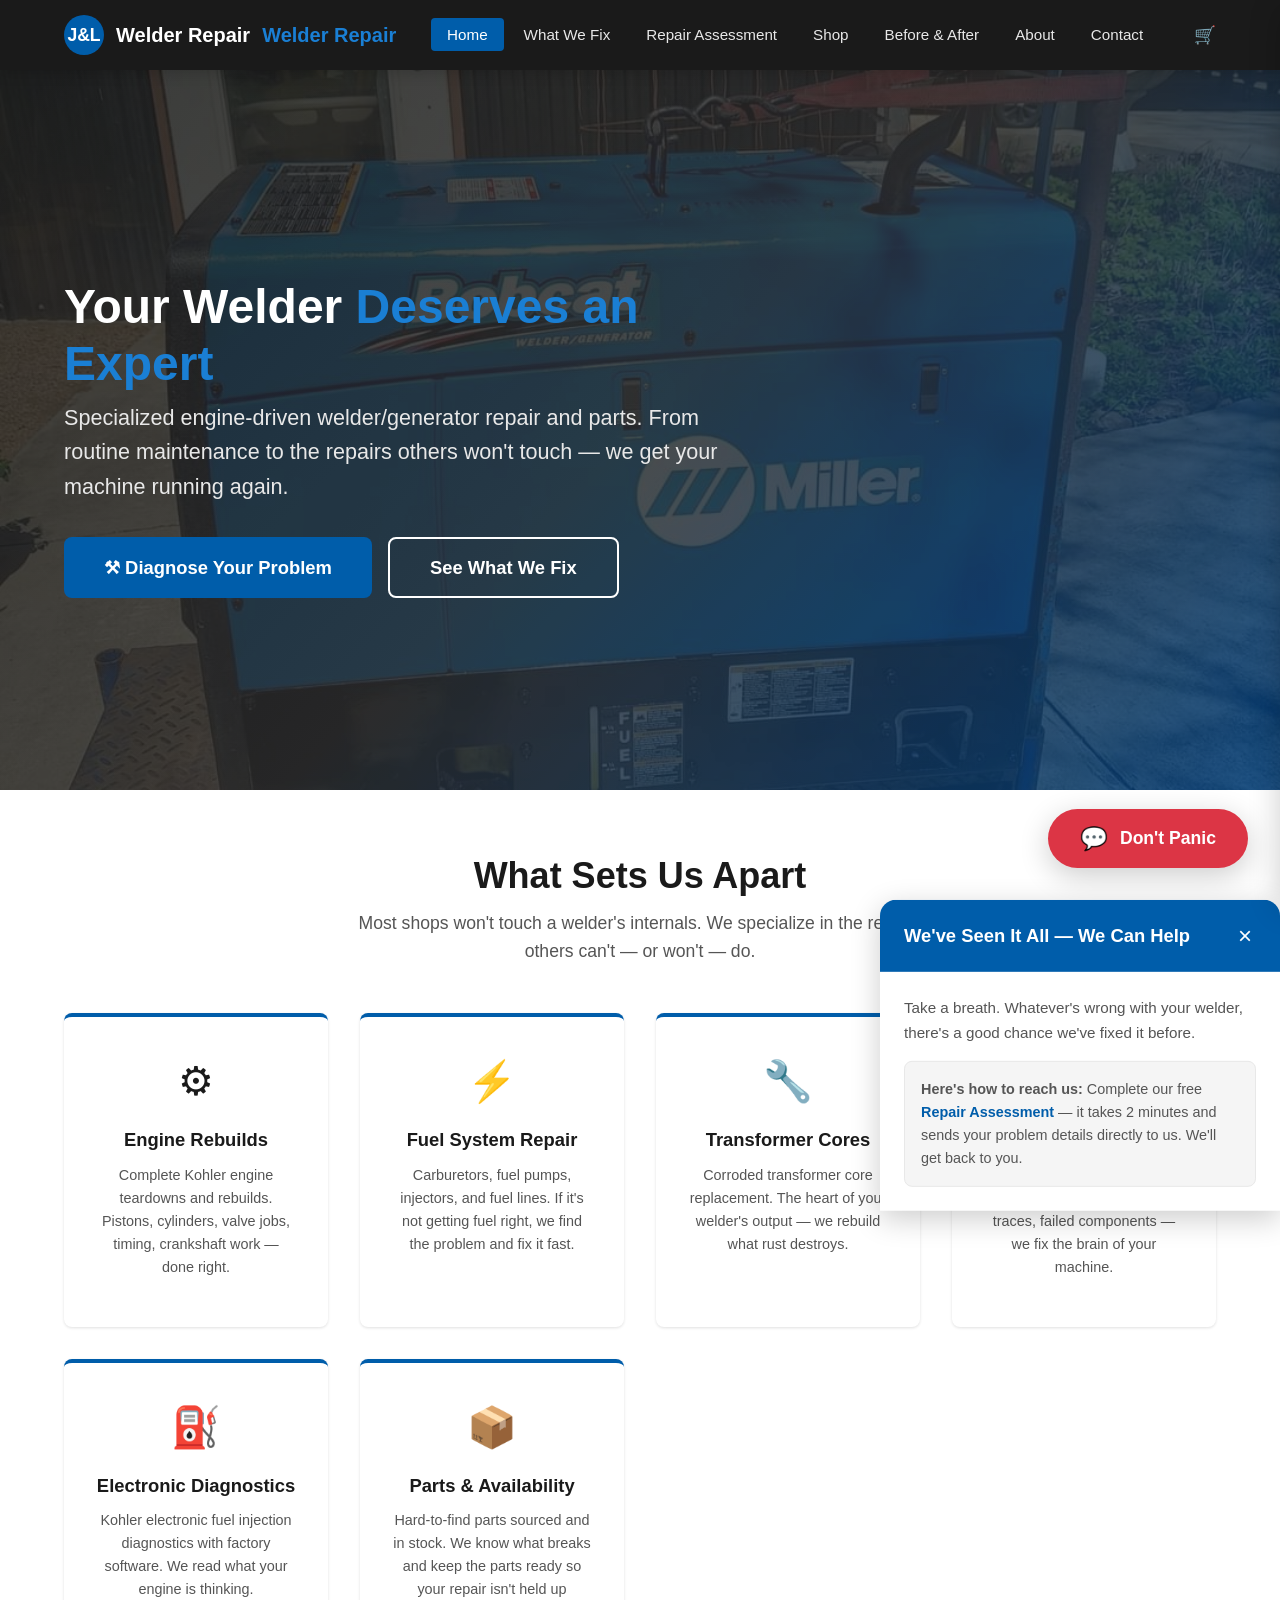
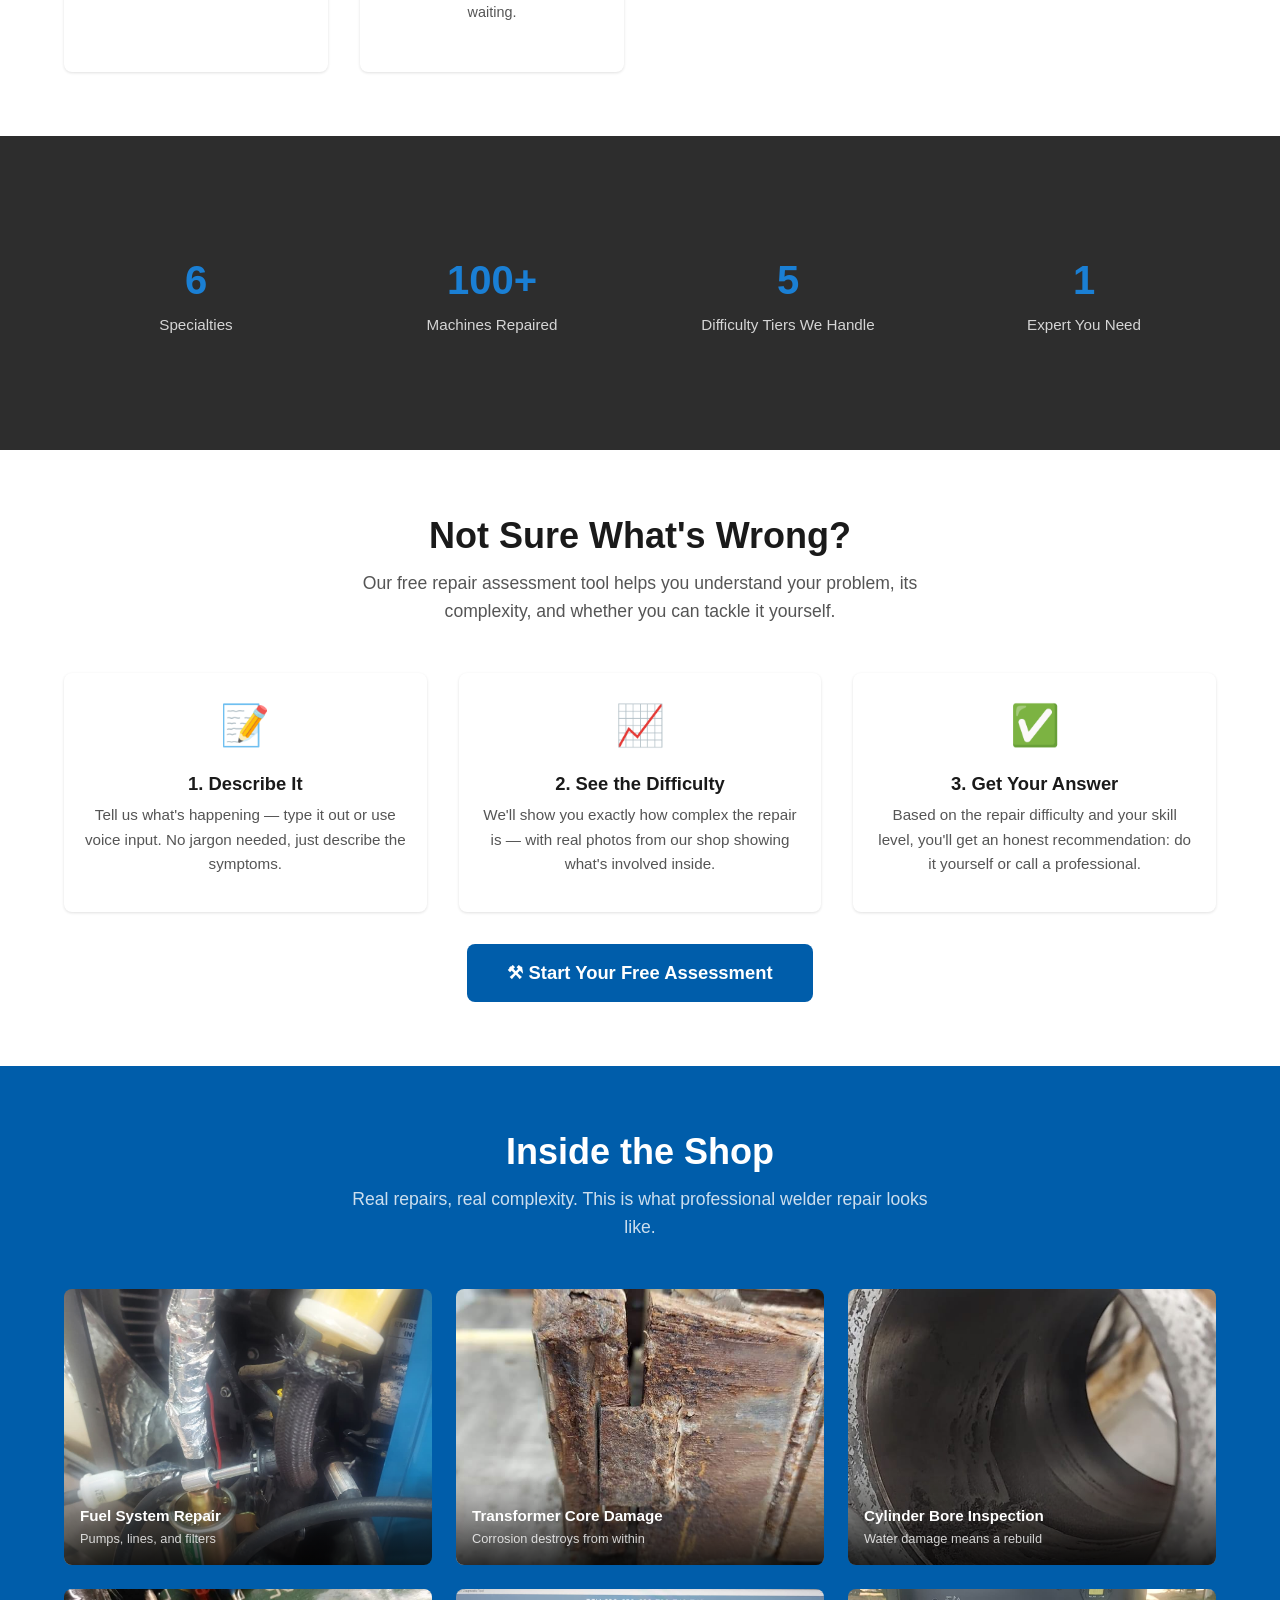
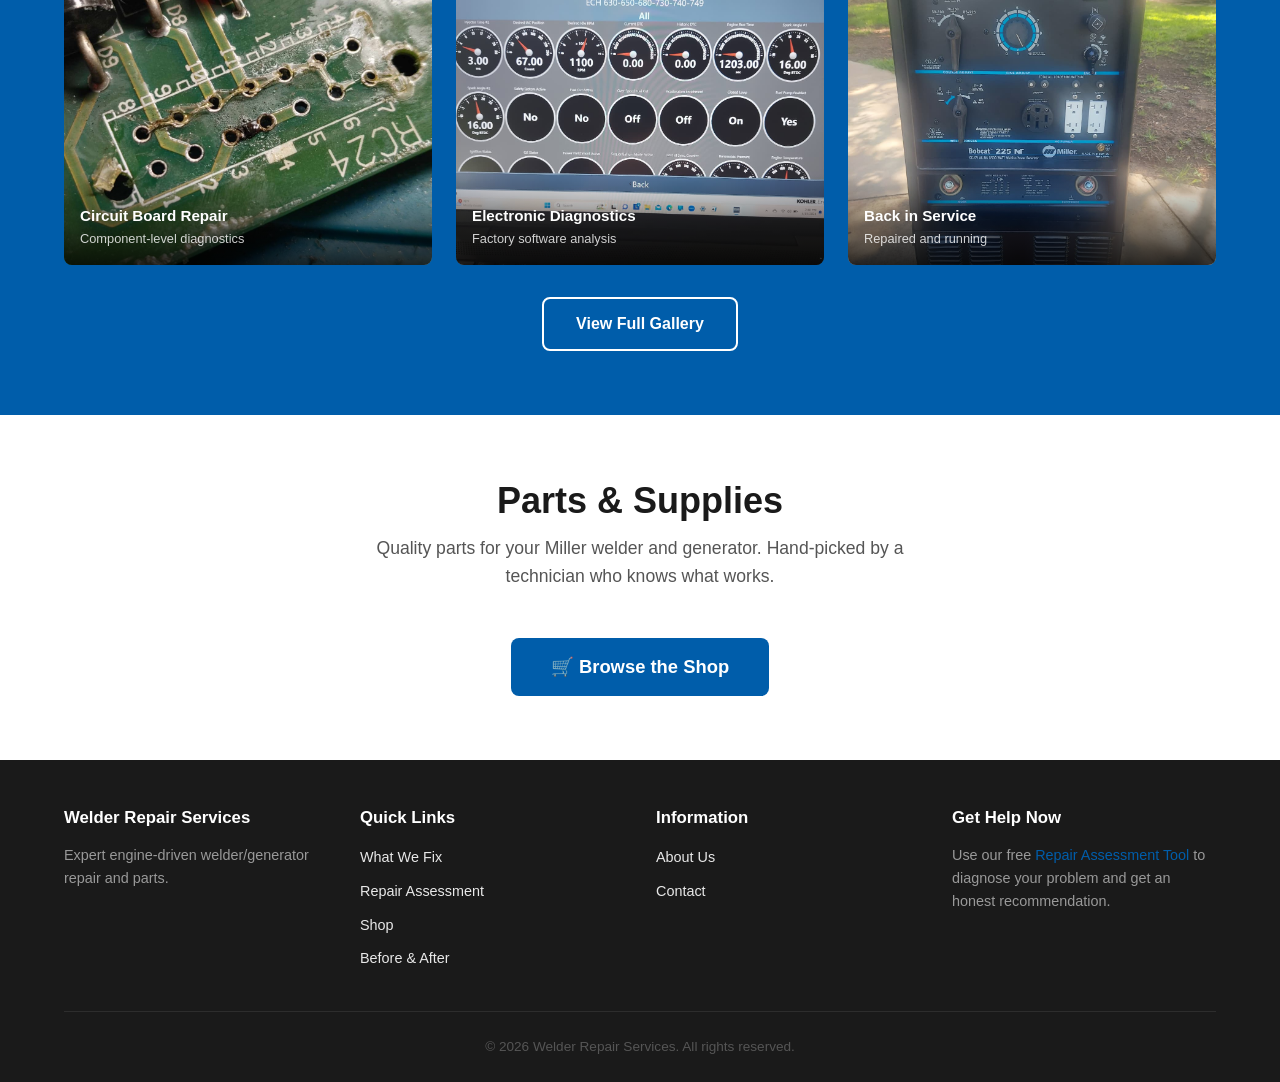
==== commit 34867fd1: "Update stats label from 'Repair Specialties' to 'Specialties' Co-Authored-By: Claude Code <noreply@a" ====
--- a/index.html
+++ b/index.html
@@ -109,7 +109,7 @@
         <div class="stats-bar">
             <div class="stat">
                 <span class="stat__number">6</span>
-                <span class="stat__label">Repair Specialties</span>
+                <span class="stat__label">Specialties</span>
             </div>
             <div class="stat">
                 <span class="stat__number">100+</span>
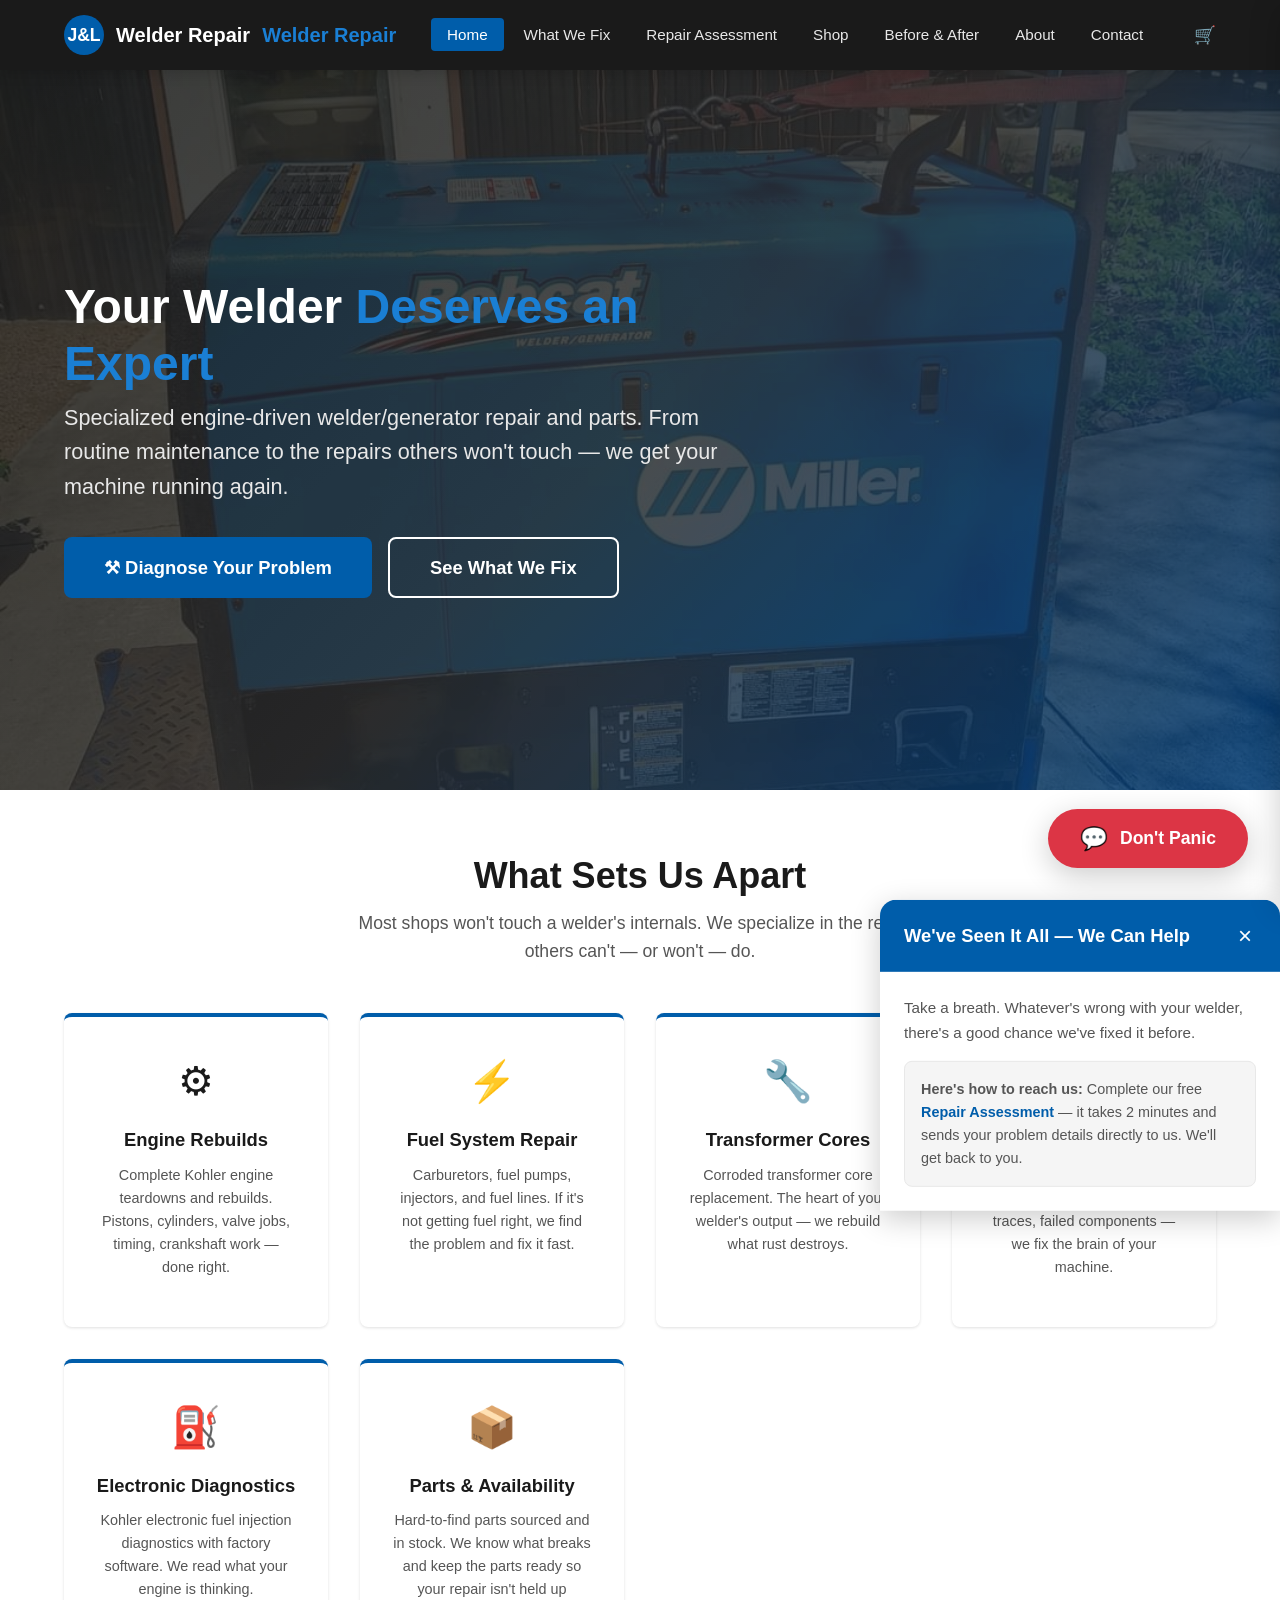
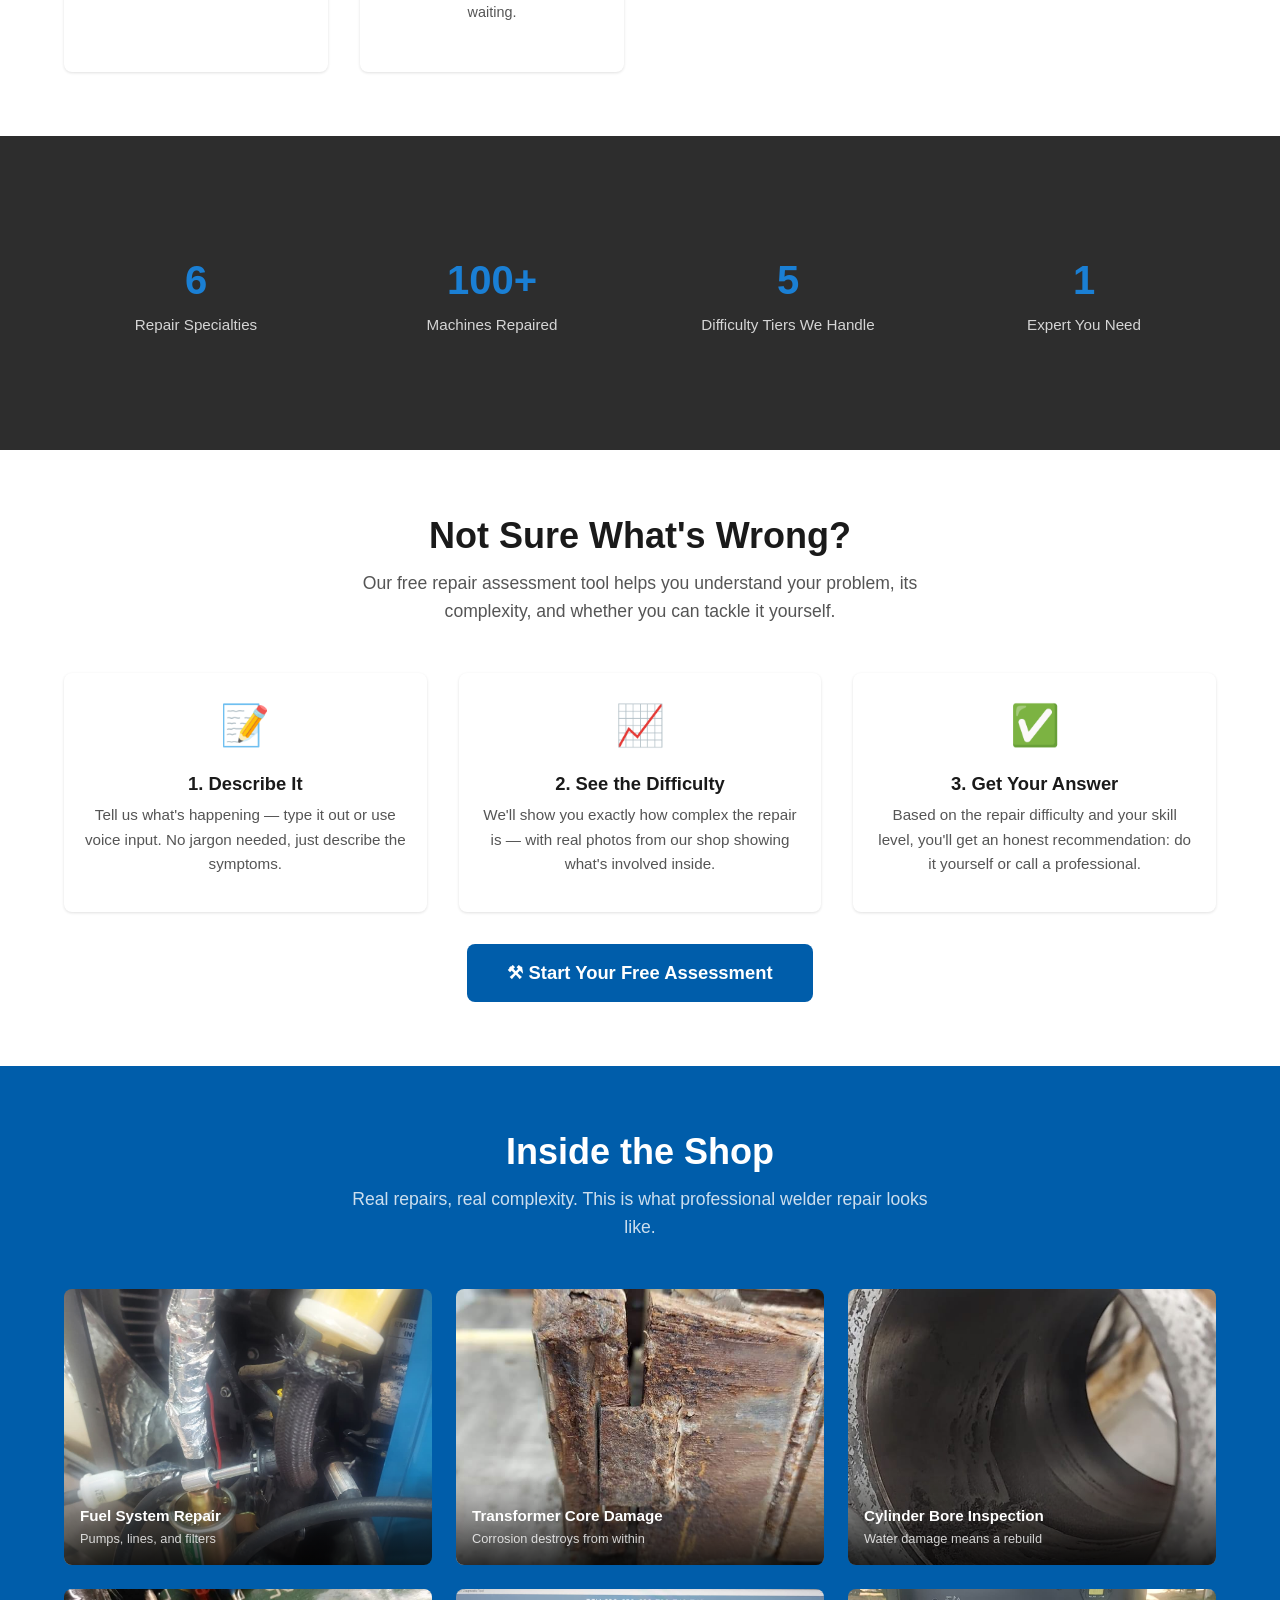
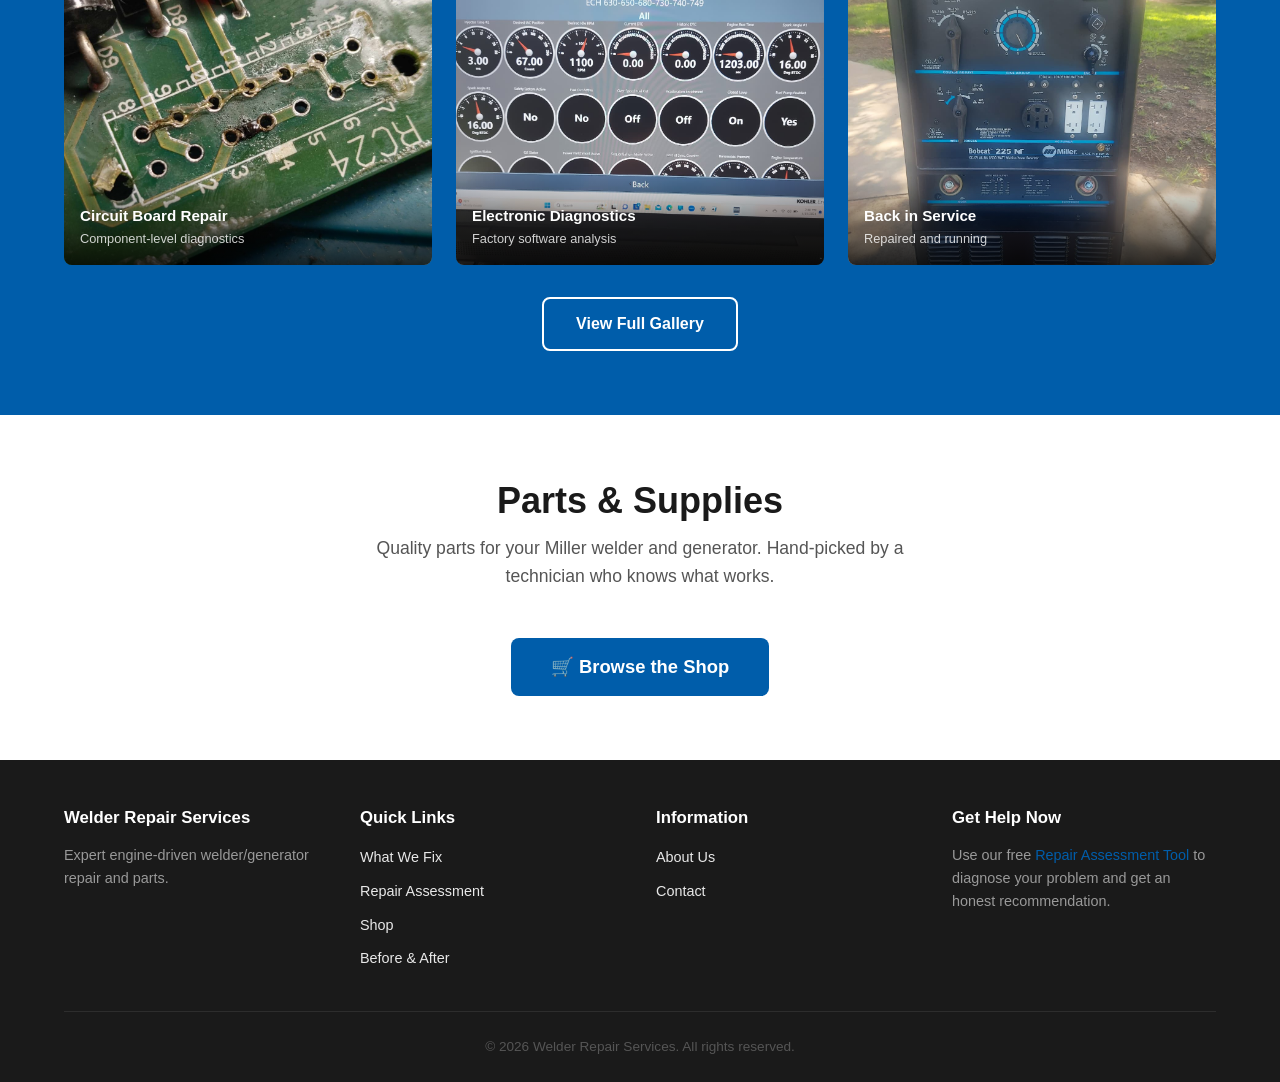
==== commit a29e76f2: "Revert stats label back to 'Repair Specialties' Co-Authored-By: Claude Code <noreply@anthropic.com>" ====
--- a/index.html
+++ b/index.html
@@ -109,7 +109,7 @@
         <div class="stats-bar">
             <div class="stat">
                 <span class="stat__number">6</span>
-                <span class="stat__label">Specialties</span>
+                <span class="stat__label">Repair Specialties</span>
             </div>
             <div class="stat">
                 <span class="stat__number">100+</span>
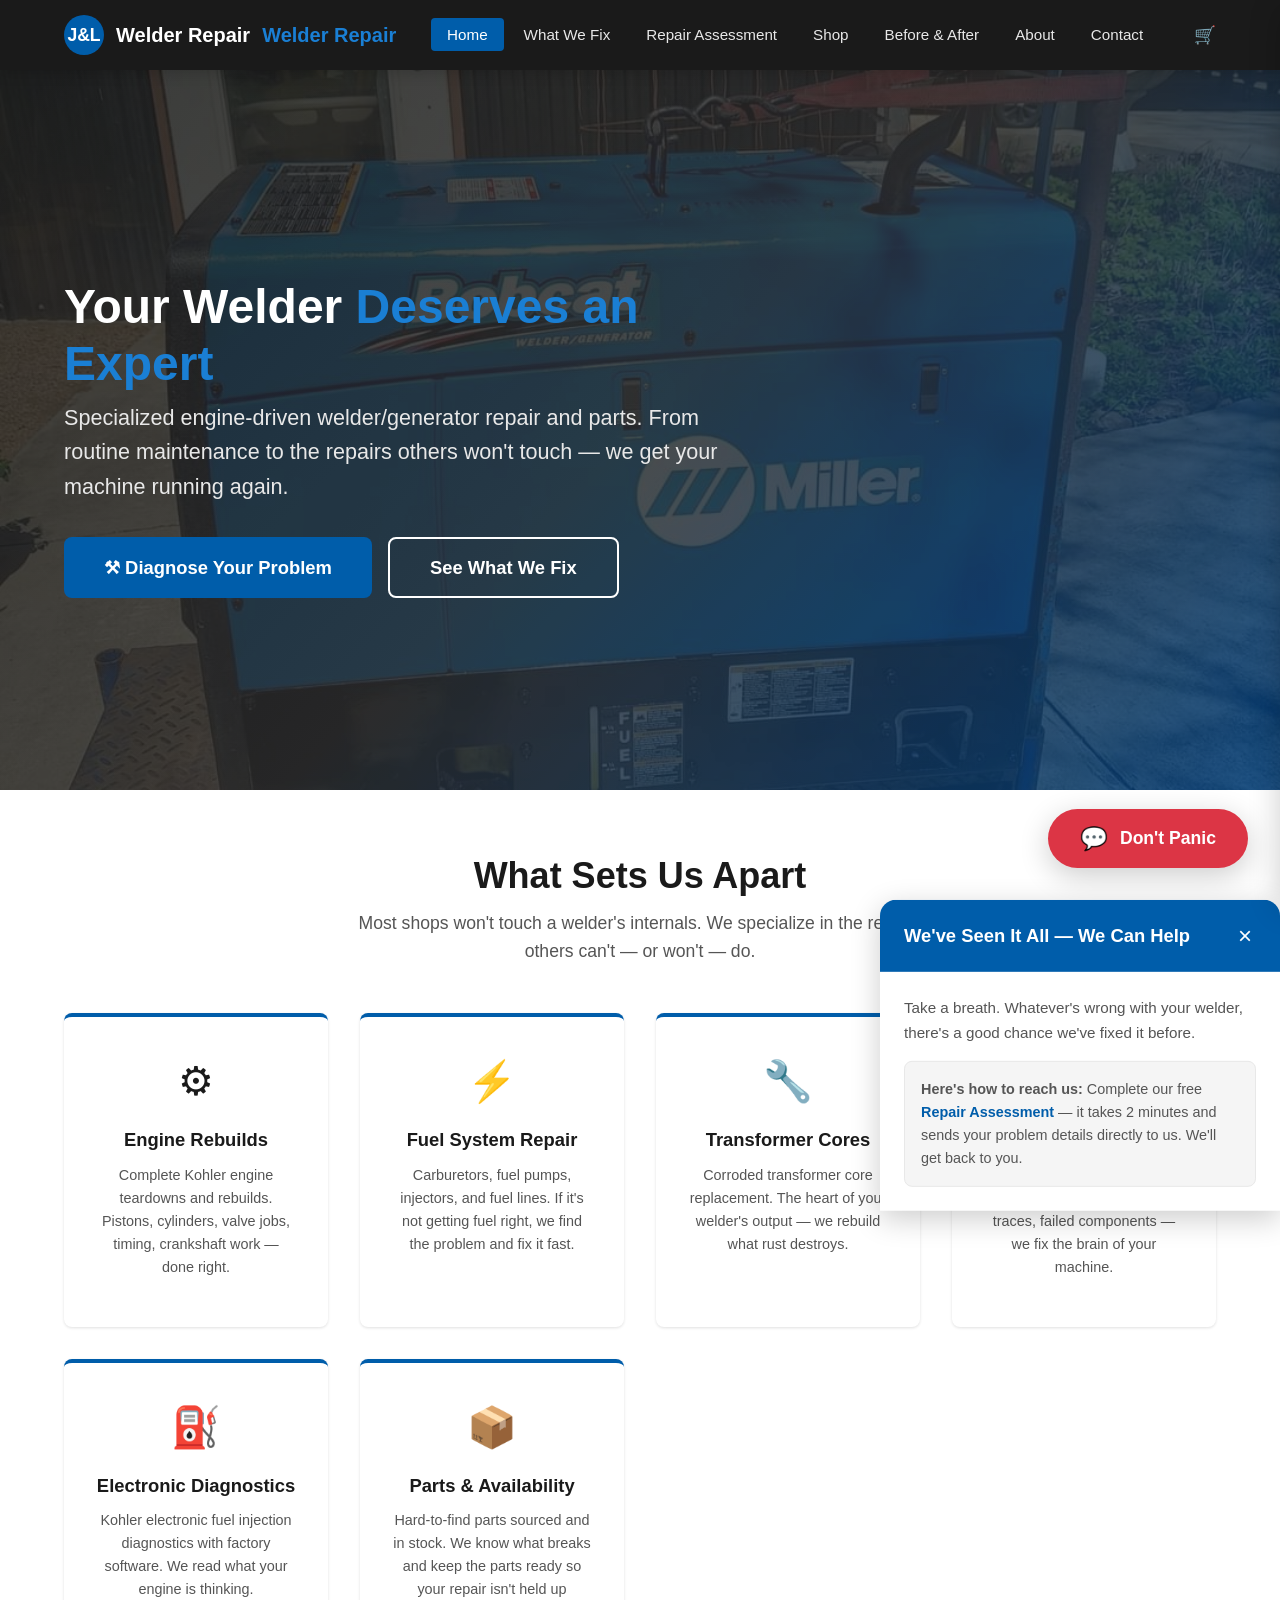
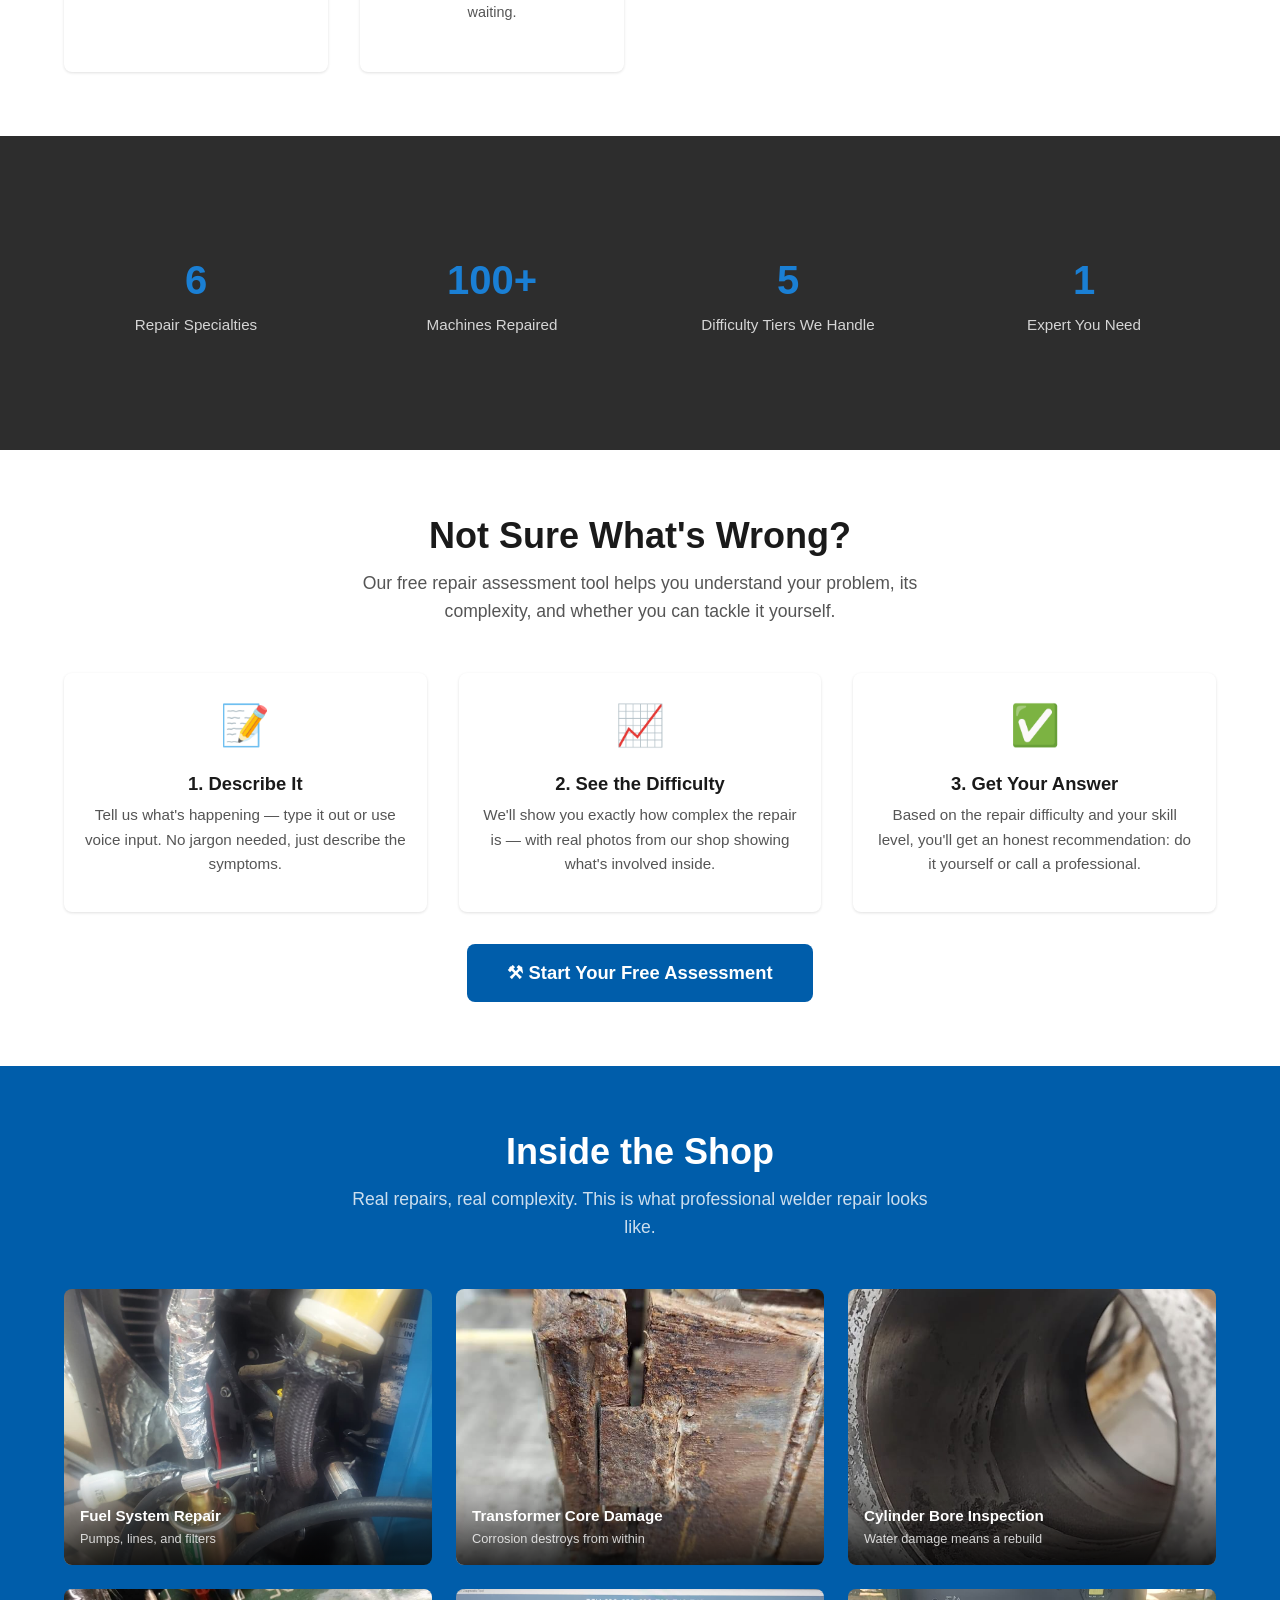
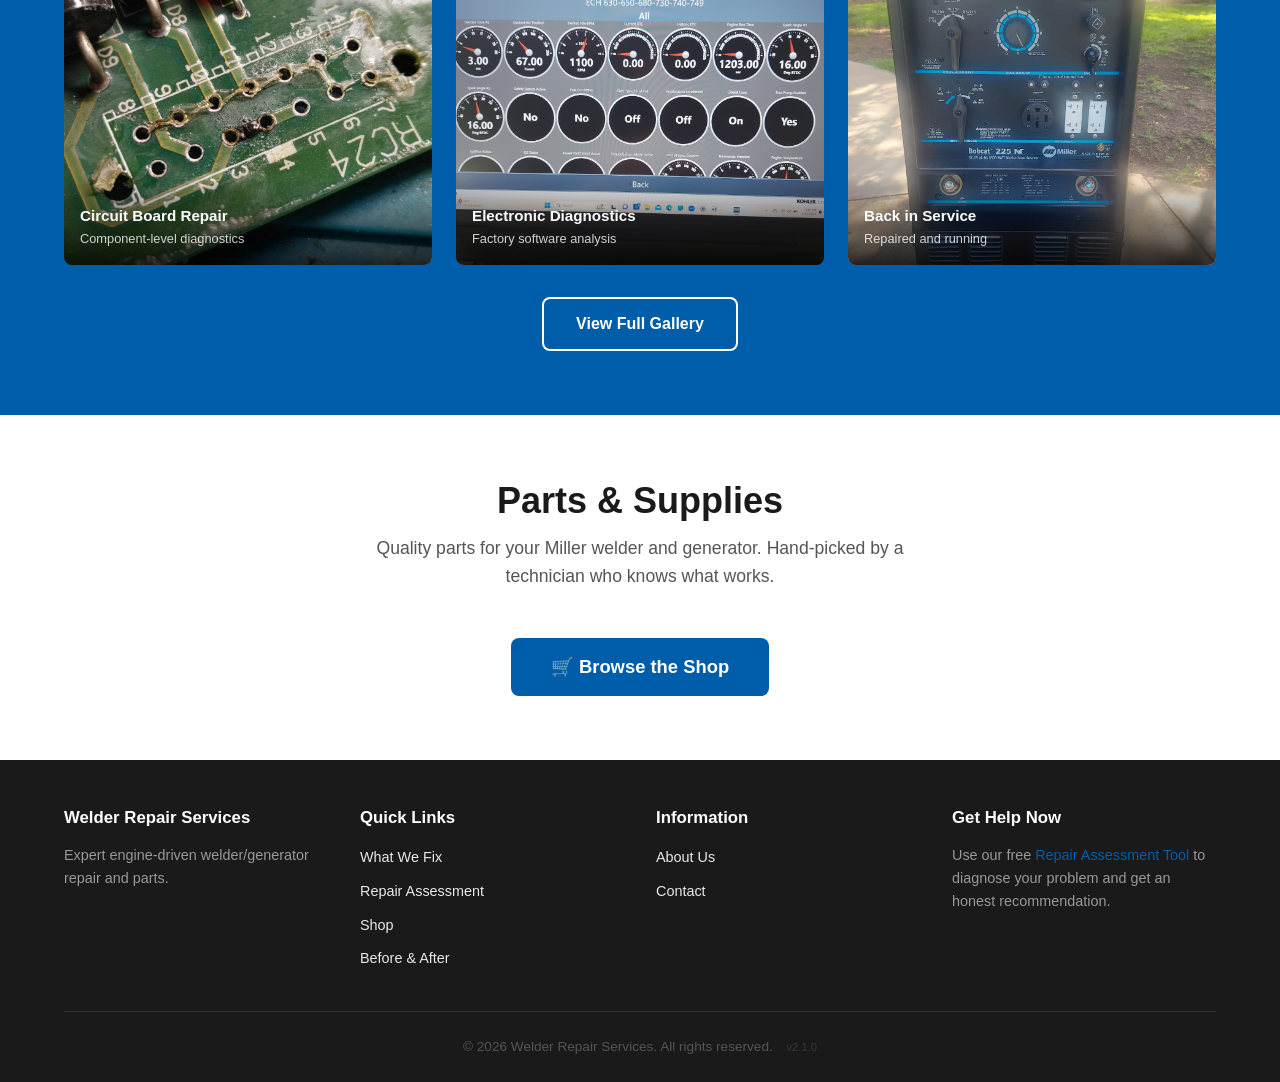
==== commit 91986c02: "Add version number to footer for tracking - Added v2.1.0 to the index.html footer to help verify dep" ====
--- a/index.html
+++ b/index.html
@@ -267,7 +267,7 @@
             </div>
         </div>
         <div class="footer__bottom">
-            &copy; 2026 Welder Repair Services. All rights reserved.
+            &copy; 2026 Welder Repair Services. All rights reserved. <span style="opacity:0.5; font-size:0.7rem; margin-left:10px;">v2.1.0</span>
         </div>
     </div>
 </footer>
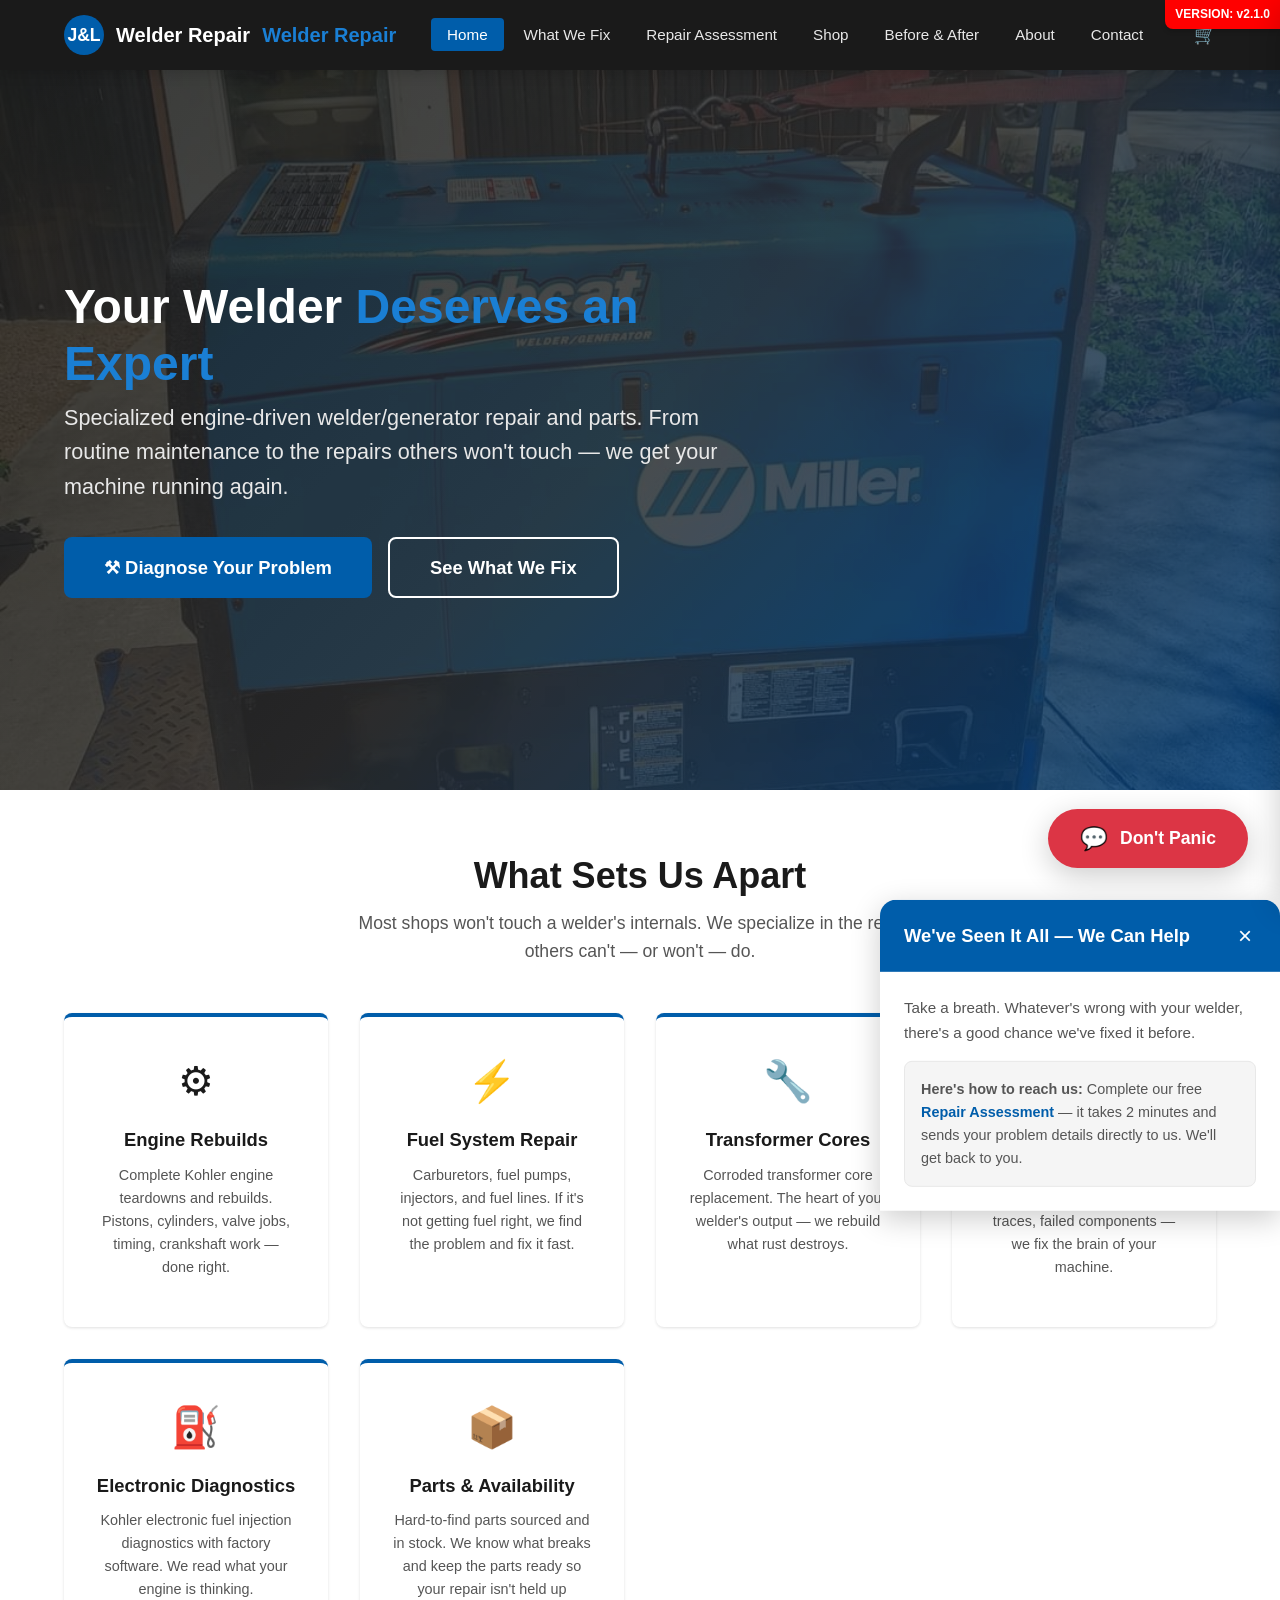
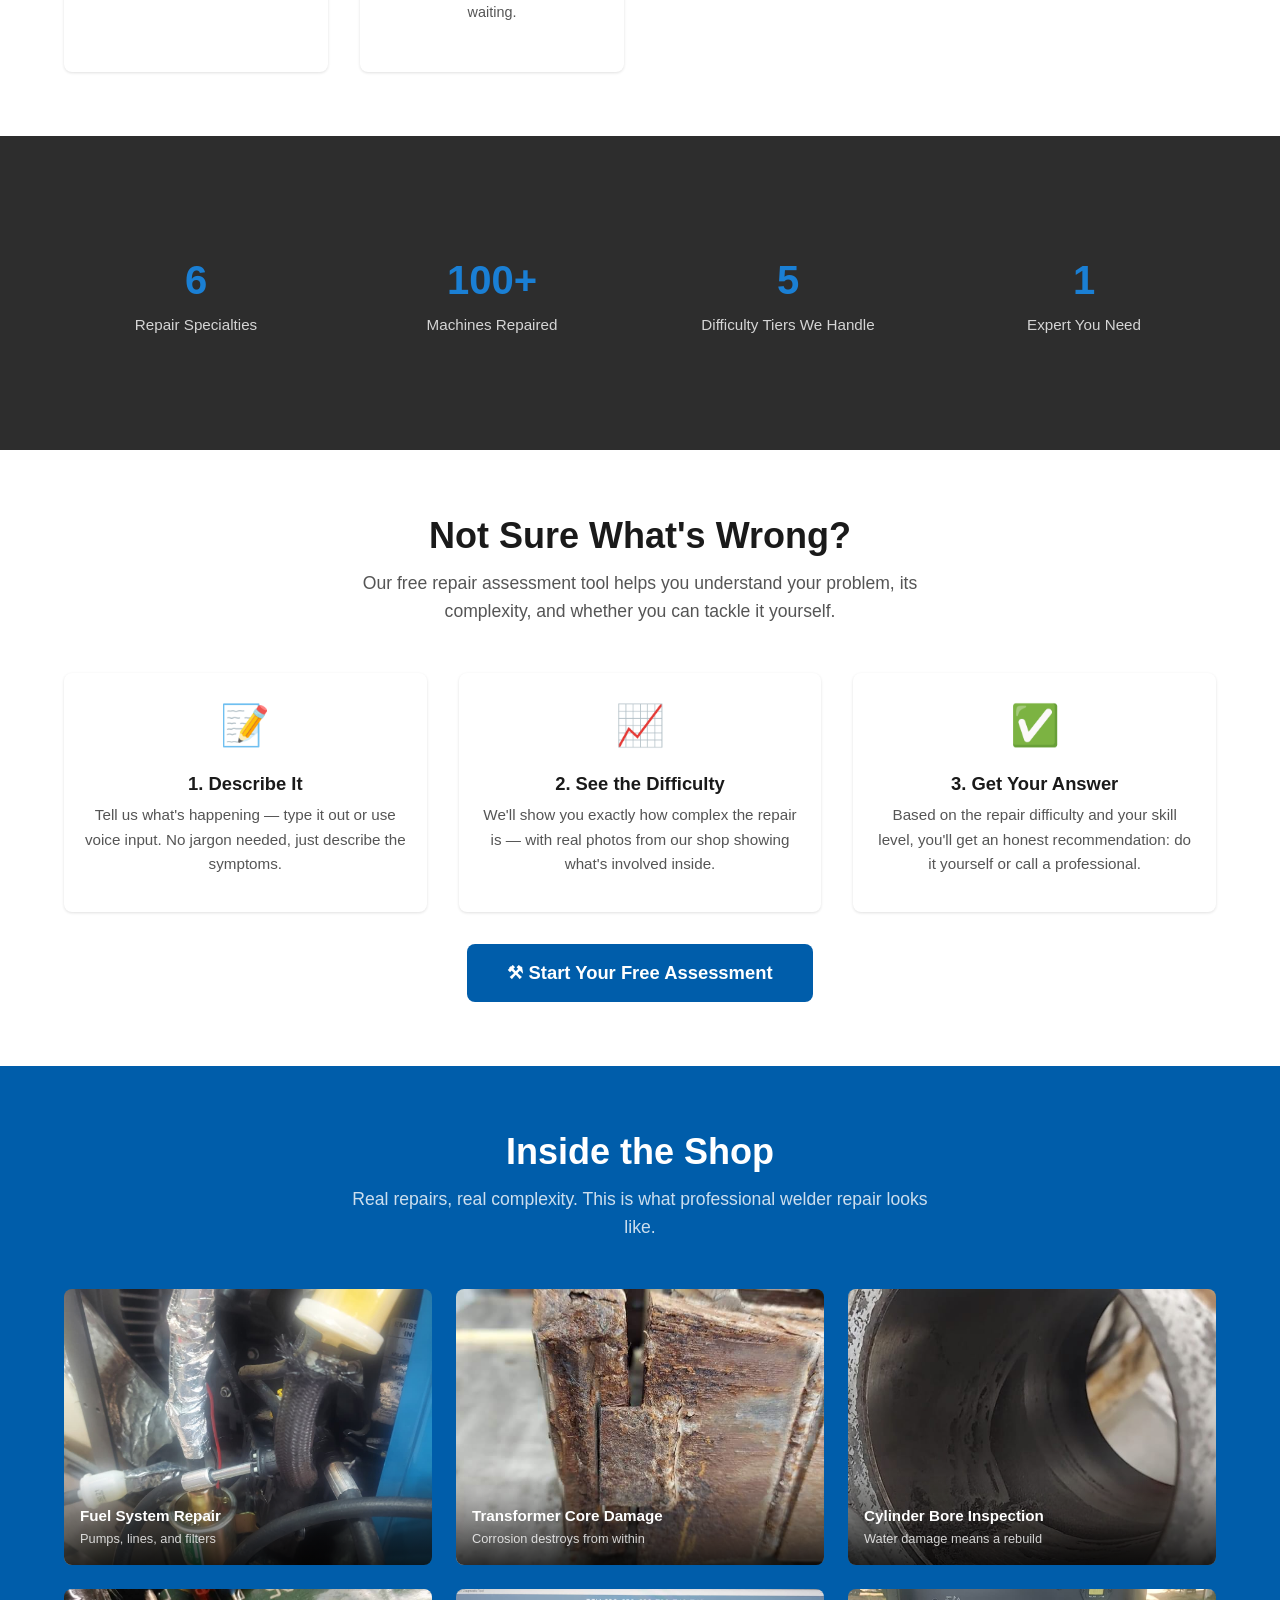
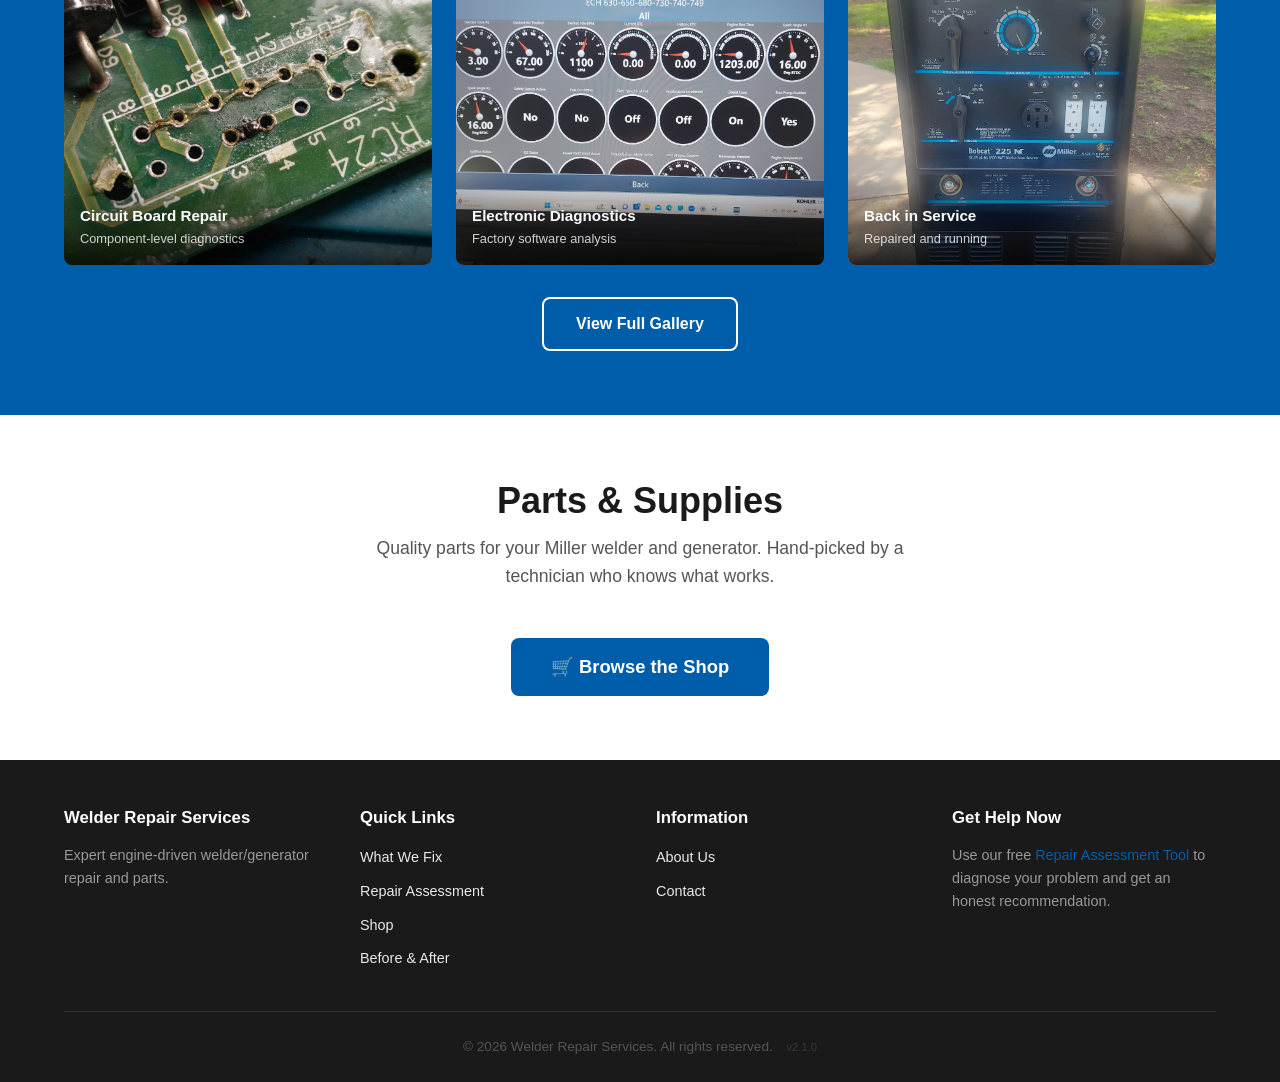
==== commit d4f96606: "Add high-visibility version tag to top of home page - Adds a red version badge to the top right of i" ====
--- a/index.html
+++ b/index.html
@@ -7,7 +7,10 @@
     <title>Welder Repair Services — Expert Service &amp; Parts</title>
     <link rel="stylesheet" href="css/styles.css">
 </head>
-<body>
+<body style="position: relative;">
+    <div style="position: fixed; top: 0; right: 0; background: red; color: white; padding: 5px 10px; font-family: sans-serif; font-weight: bold; z-index: 9999; font-size: 12px; border-bottom-left-radius: 8px; box-shadow: 0 2px 5px rgba(0,0,0,0.2);">
+        VERSION: v2.1.0
+    </div>
 
 <!-- Navigation -->
 <nav class="nav">
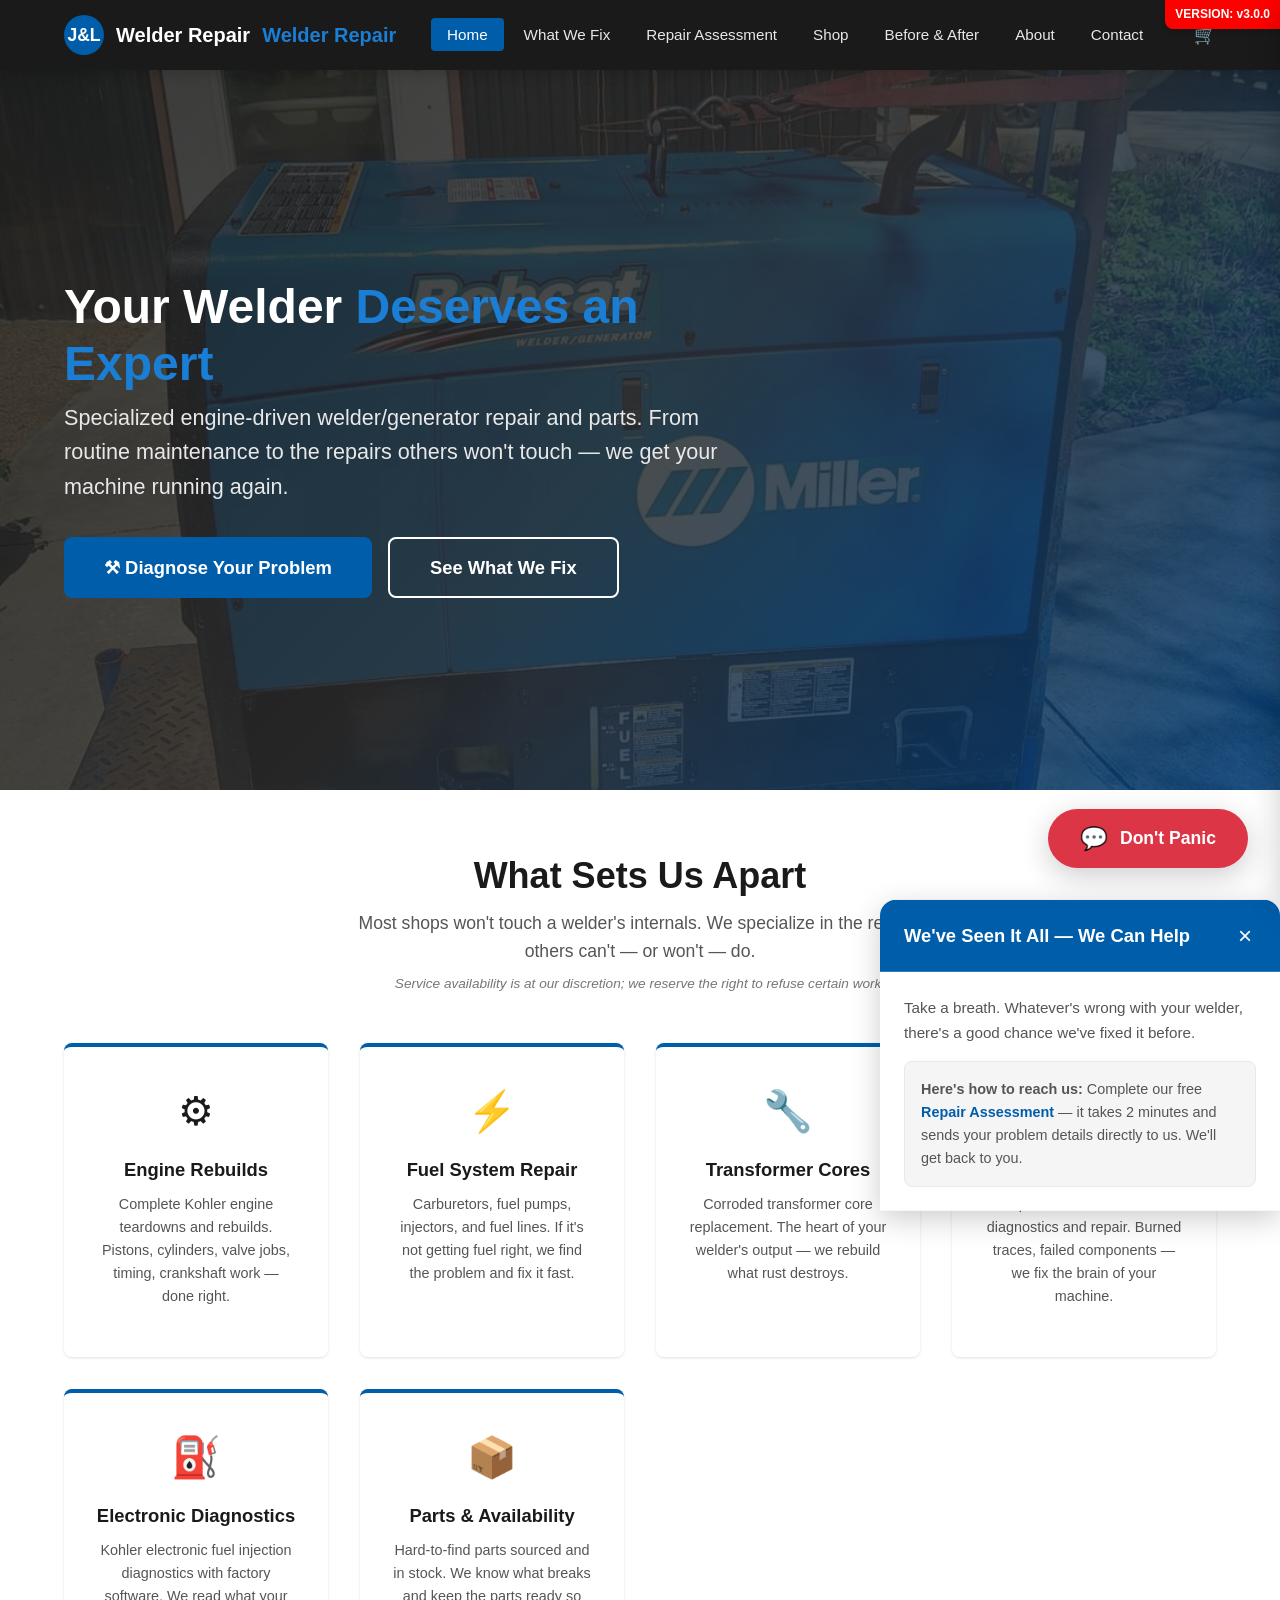
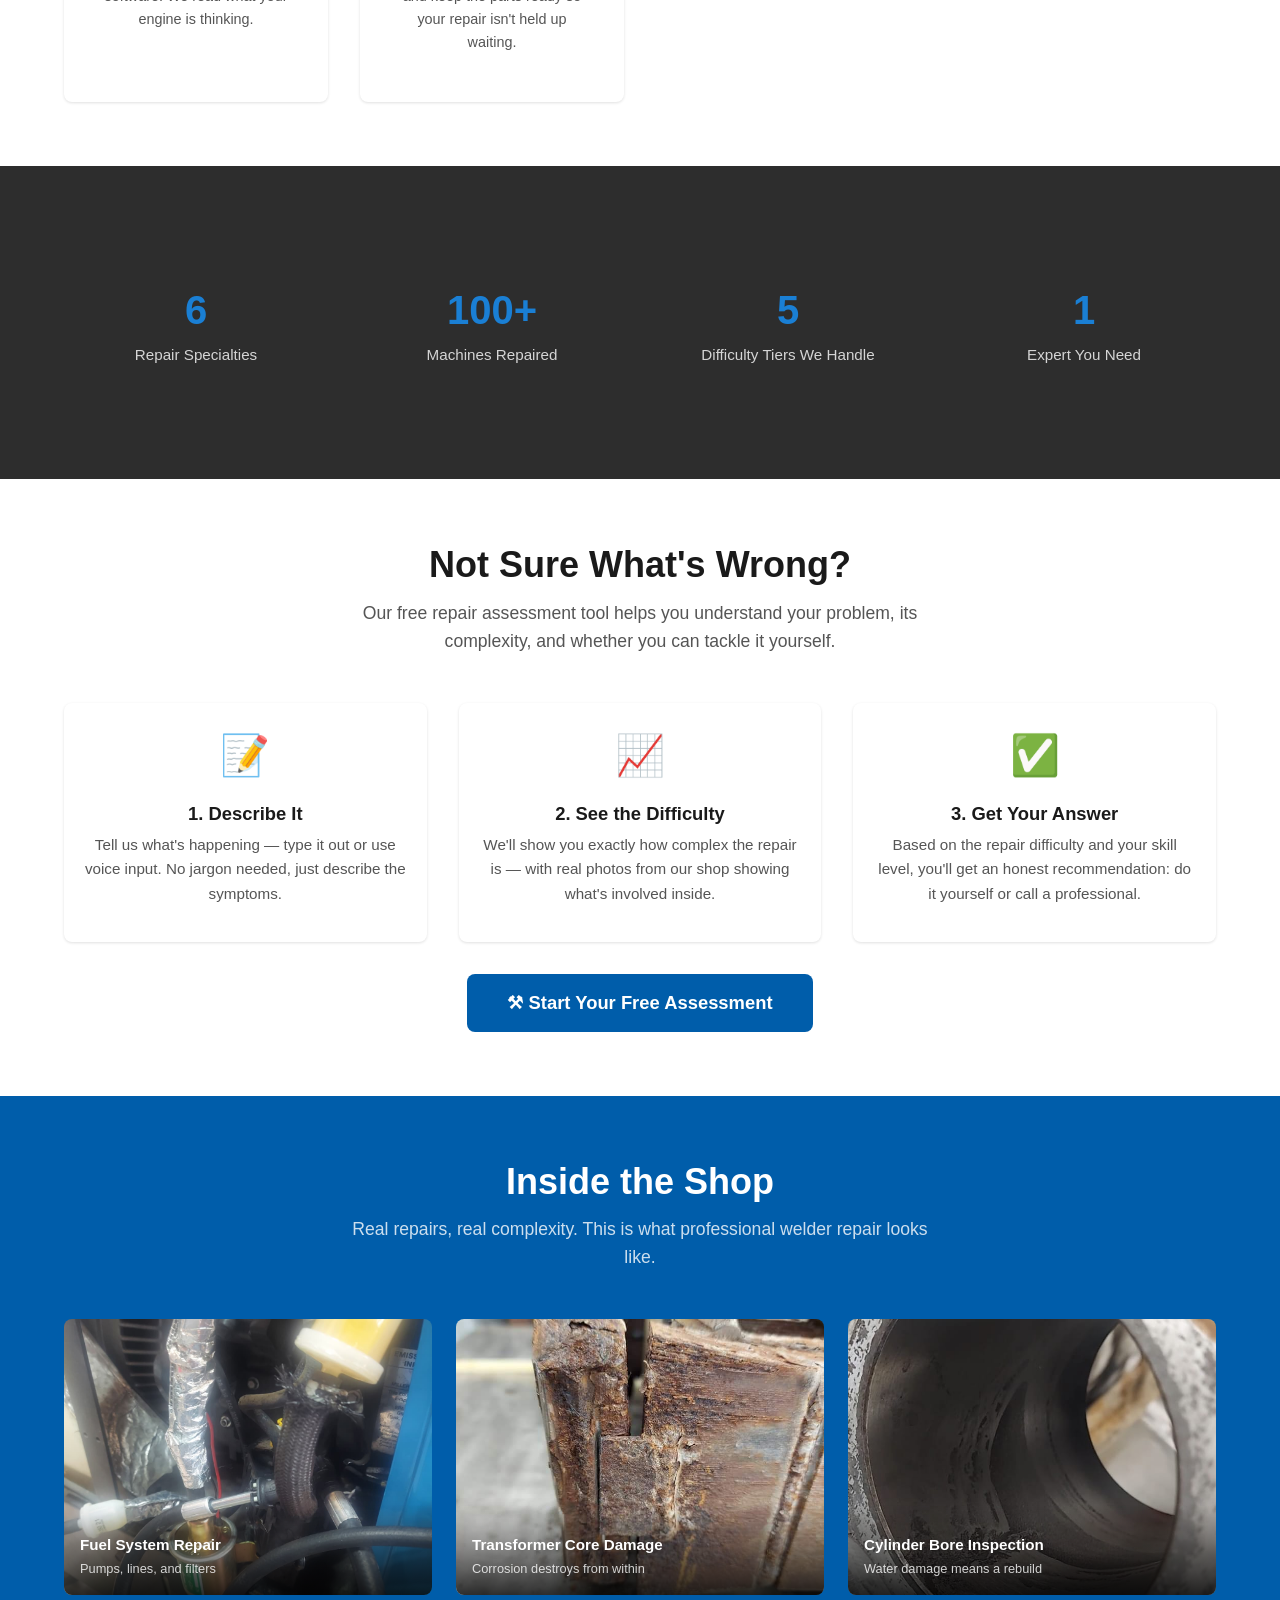
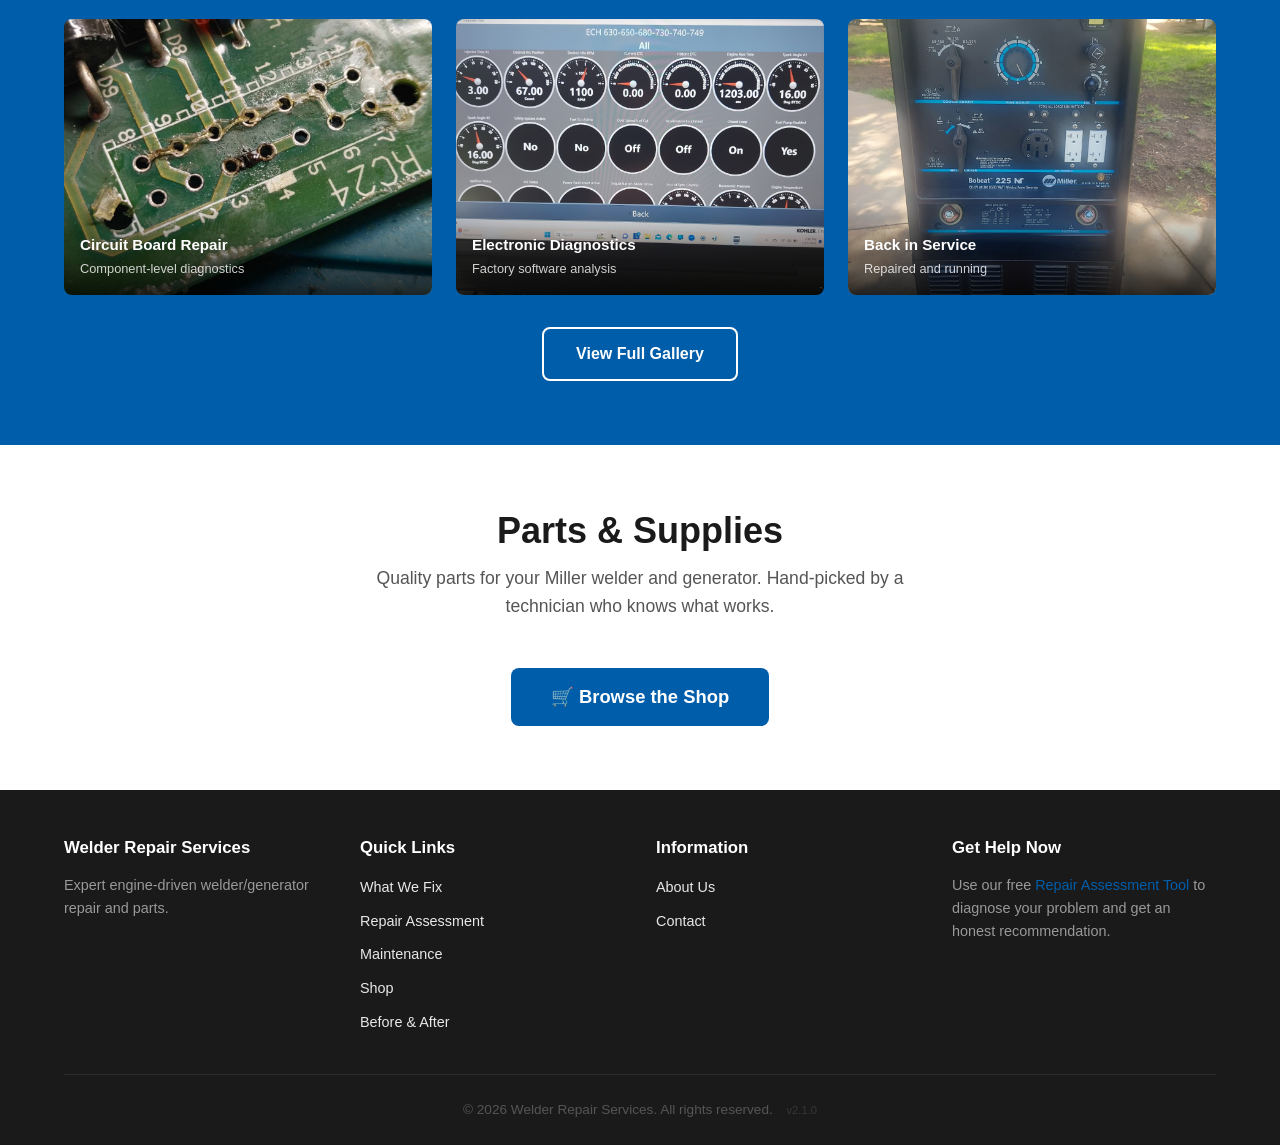
==== commit 9630ee68: "Update fuel system text to Custom Ignition System and implement local maintenance server" ====
--- a/index.html
+++ b/index.html
@@ -9,7 +9,7 @@
 </head>
 <body style="position: relative;">
     <div style="position: fixed; top: 0; right: 0; background: red; color: white; padding: 5px 10px; font-family: sans-serif; font-weight: bold; z-index: 9999; font-size: 12px; border-bottom-left-radius: 8px; box-shadow: 0 2px 5px rgba(0,0,0,0.2);">
-        VERSION: v2.1.0
+        VERSION: v3.0.0
     </div>
 
 <!-- Navigation -->
@@ -70,6 +70,7 @@
         <div class="section-header">
             <h2>What Sets Us Apart</h2>
             <p>Most shops won't touch a welder's internals. We specialize in the repairs others can't — or won't — do.</p>
+            <p style="font-size:0.85rem; opacity:0.8; margin-top:0.5rem; font-style:italic;">Service availability is at our discretion; we reserve the right to refuse certain work.</p>
         </div>
         <div class="service-cards">
             <div class="service-card">
@@ -253,7 +254,8 @@
                 <ul>
                     <li><a href="pages/what-we-fix.html">What We Fix</a></li>
                     <li><a href="pages/assessment.html">Repair Assessment</a></li>
-                    <li><a href="pages/shop.html">Shop</a></li>
+                    <li><a href="pages/maintenance.html">Maintenance</a></li>
+                <li><a href="pages/shop.html">Shop</a></li>
                     <li><a href="pages/gallery.html">Before &amp; After</a></li>
                 </ul>
             </div>
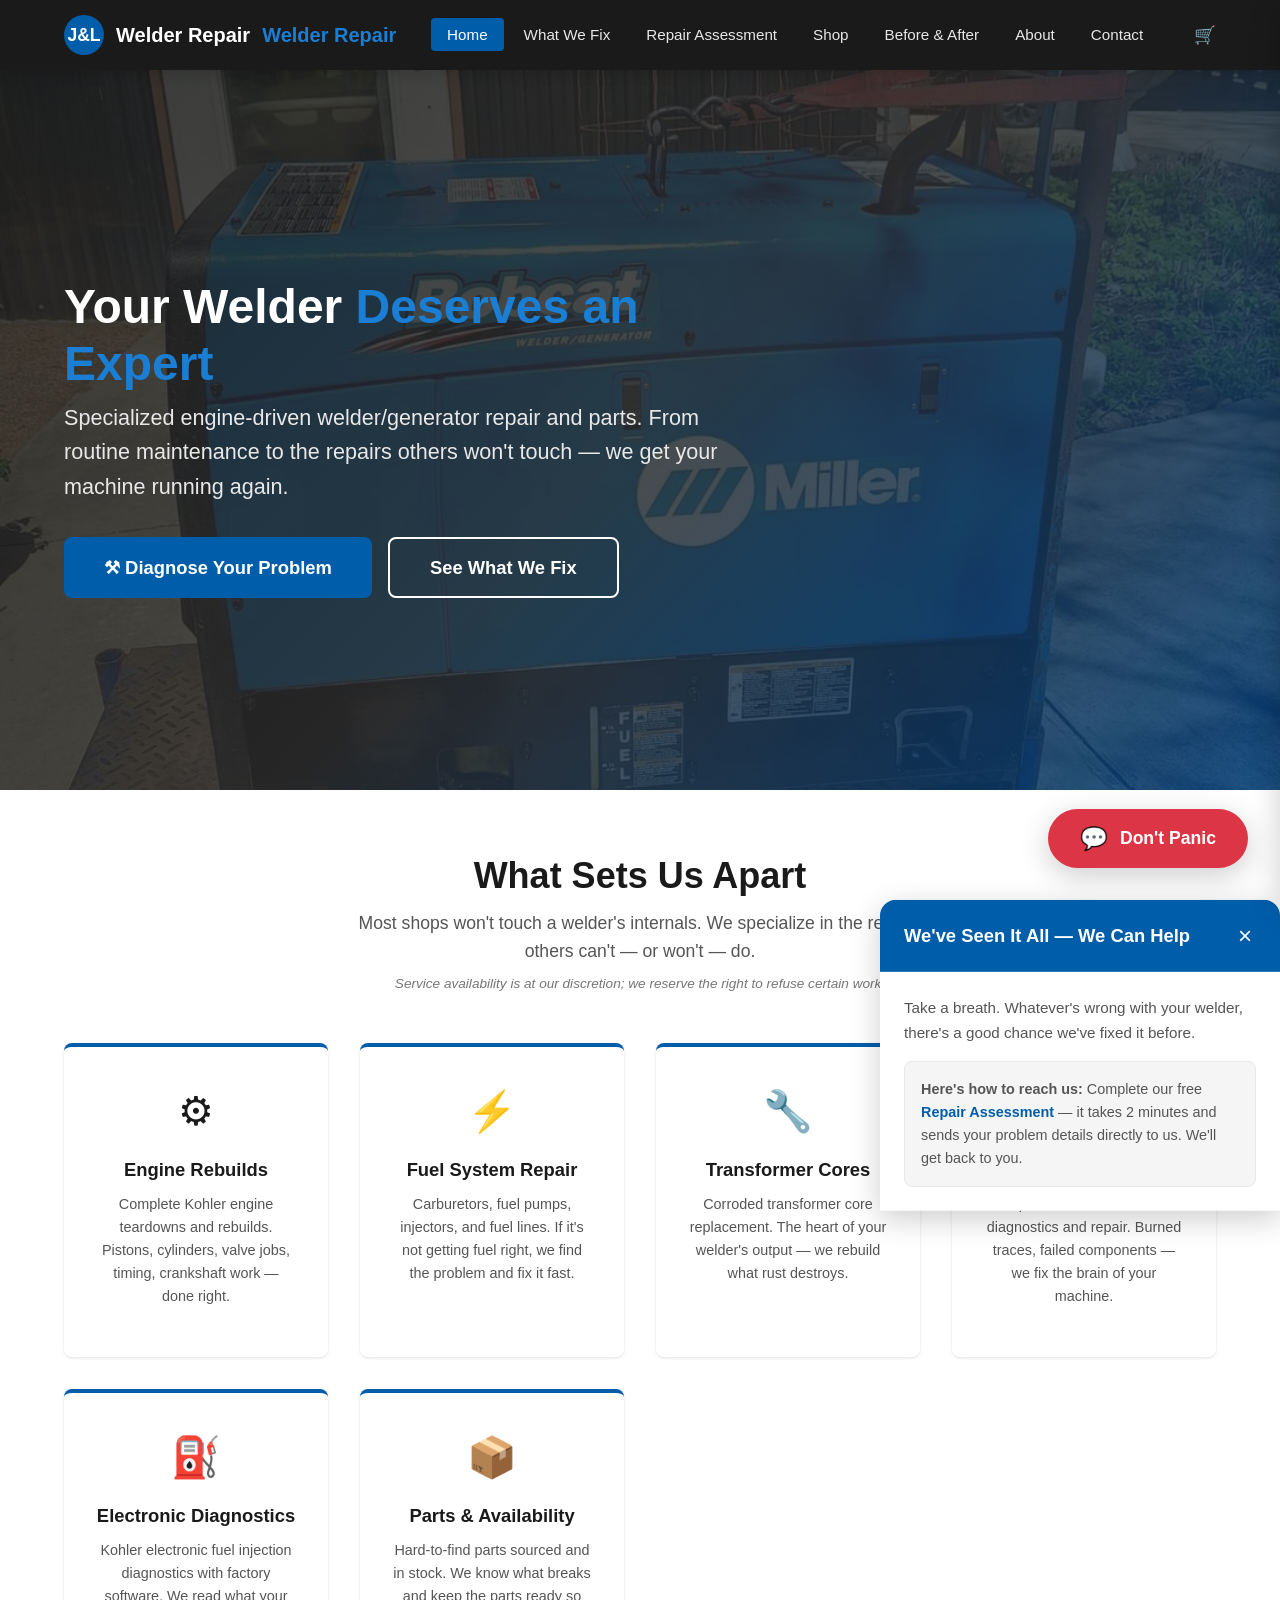
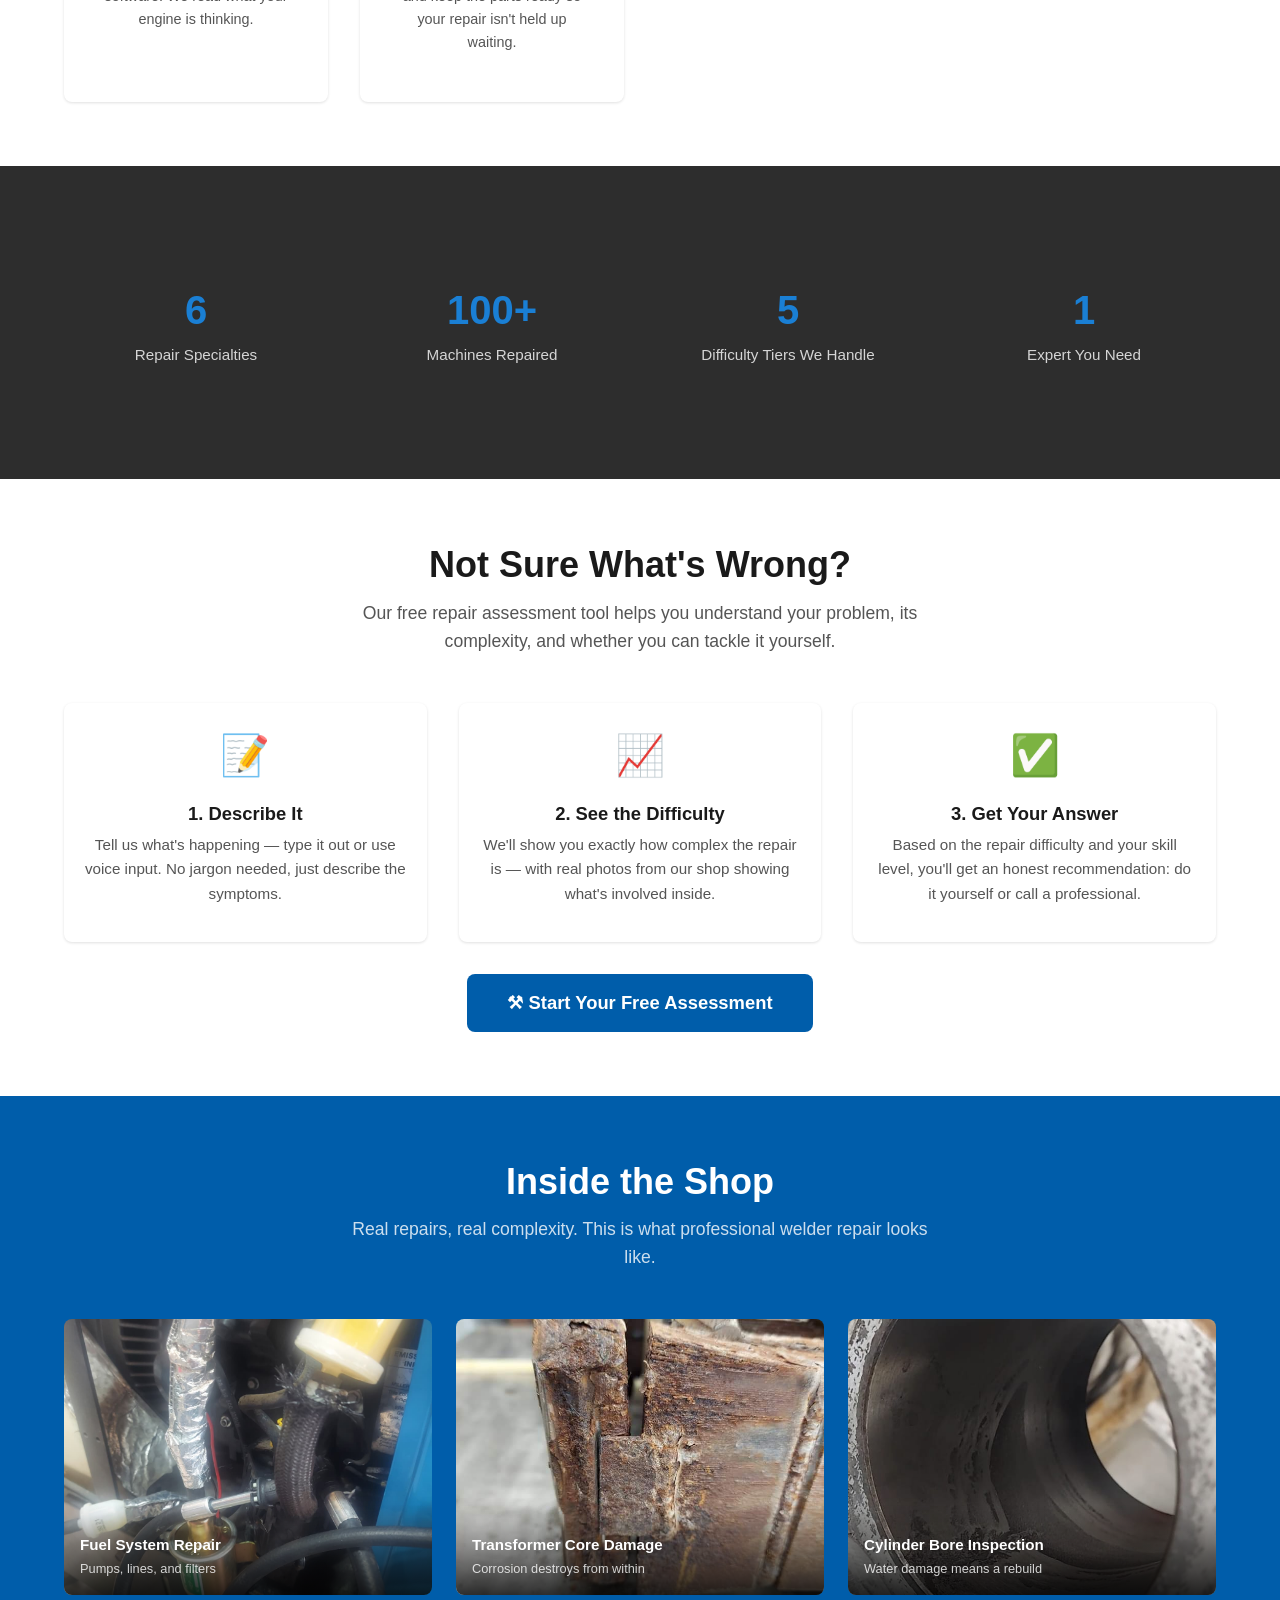
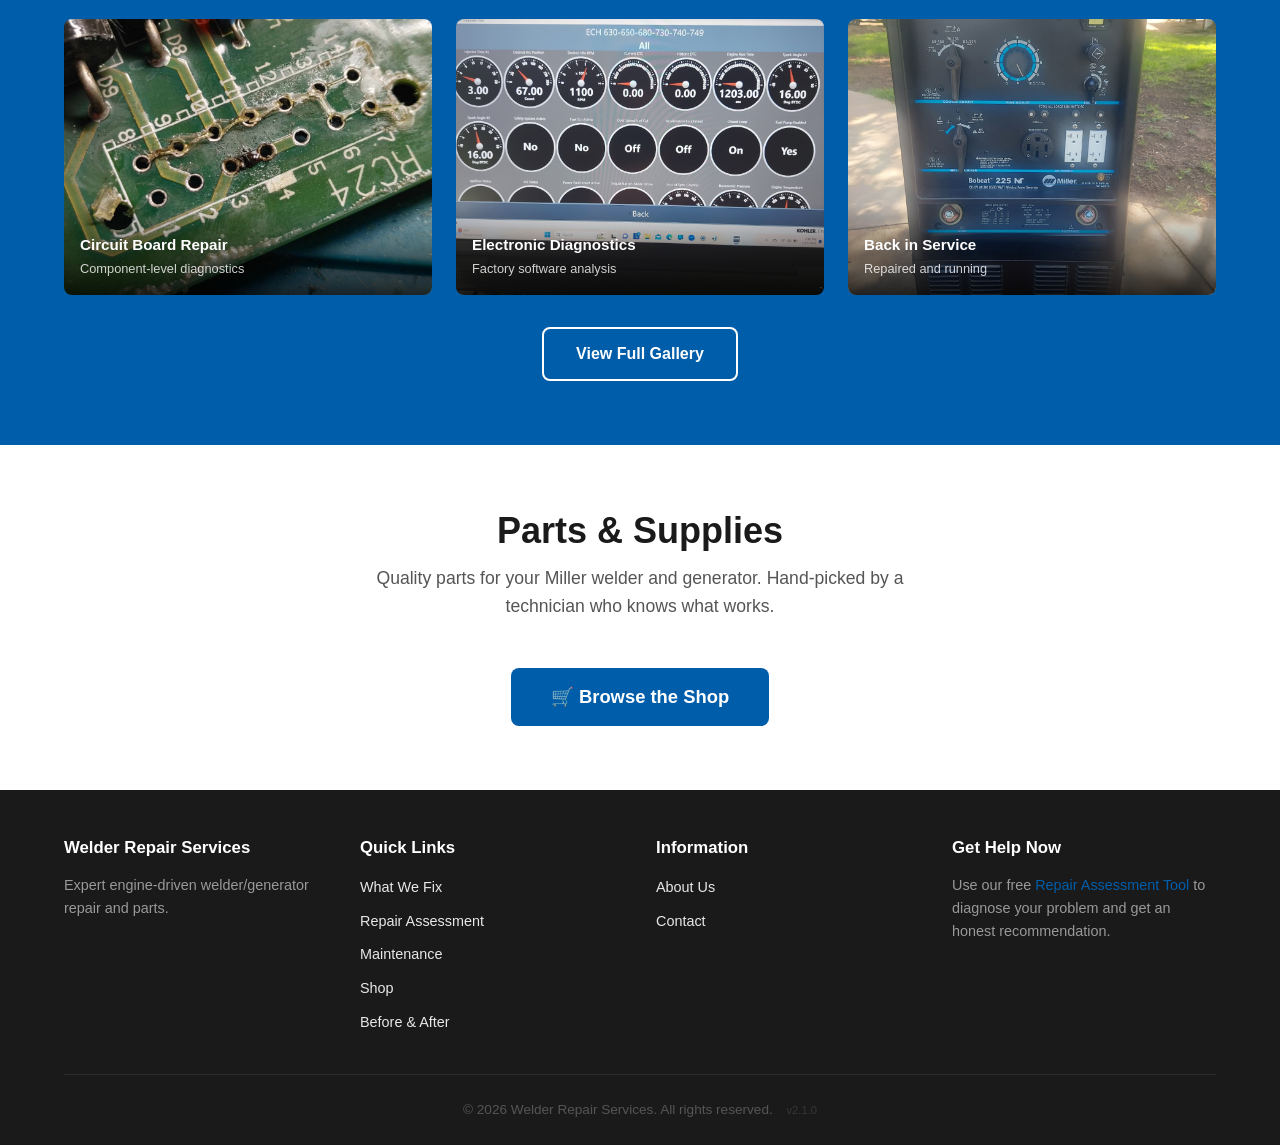
==== commit 23f94a8a: "Remove version number badges from all pages" ====
--- a/index.html
+++ b/index.html
@@ -8,9 +8,6 @@
     <link rel="stylesheet" href="css/styles.css">
 </head>
 <body style="position: relative;">
-    <div style="position: fixed; top: 0; right: 0; background: red; color: white; padding: 5px 10px; font-family: sans-serif; font-weight: bold; z-index: 9999; font-size: 12px; border-bottom-left-radius: 8px; box-shadow: 0 2px 5px rgba(0,0,0,0.2);">
-        VERSION: v3.0.0
-    </div>
 
 <!-- Navigation -->
 <nav class="nav">
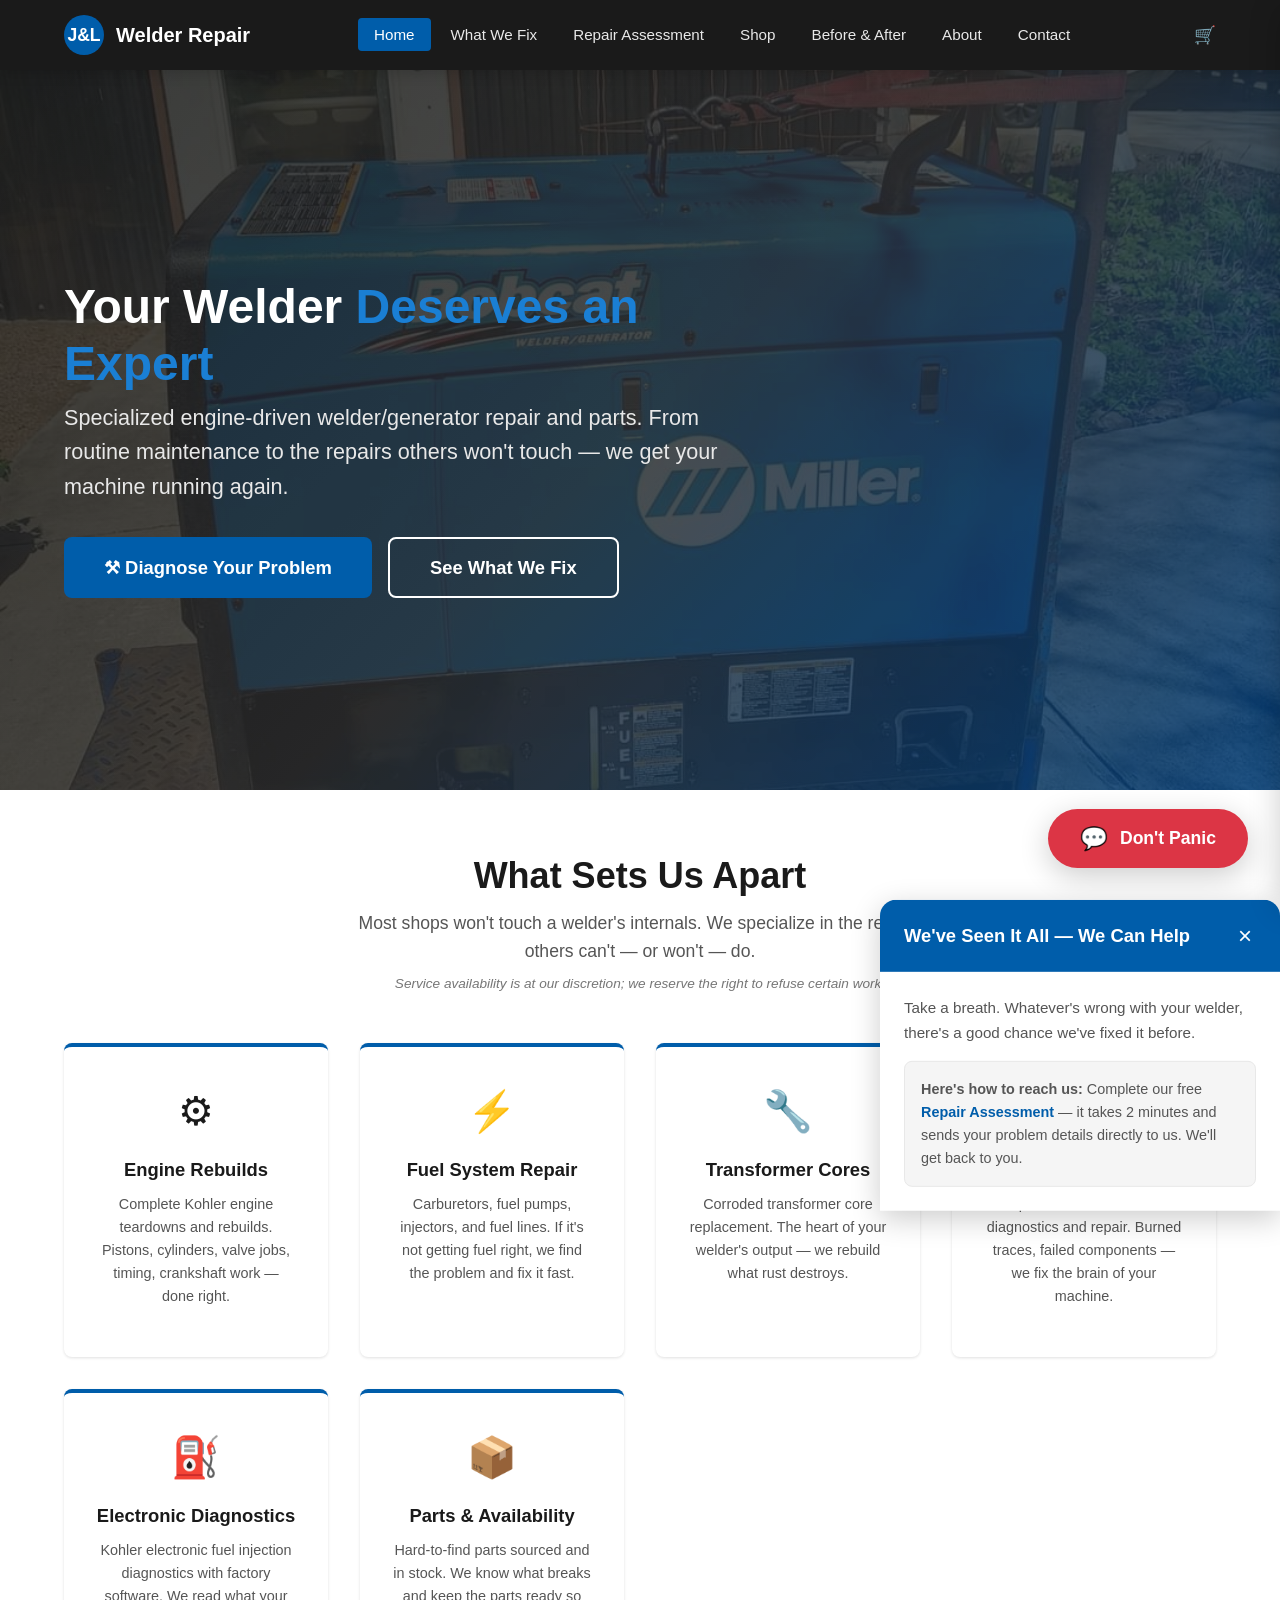
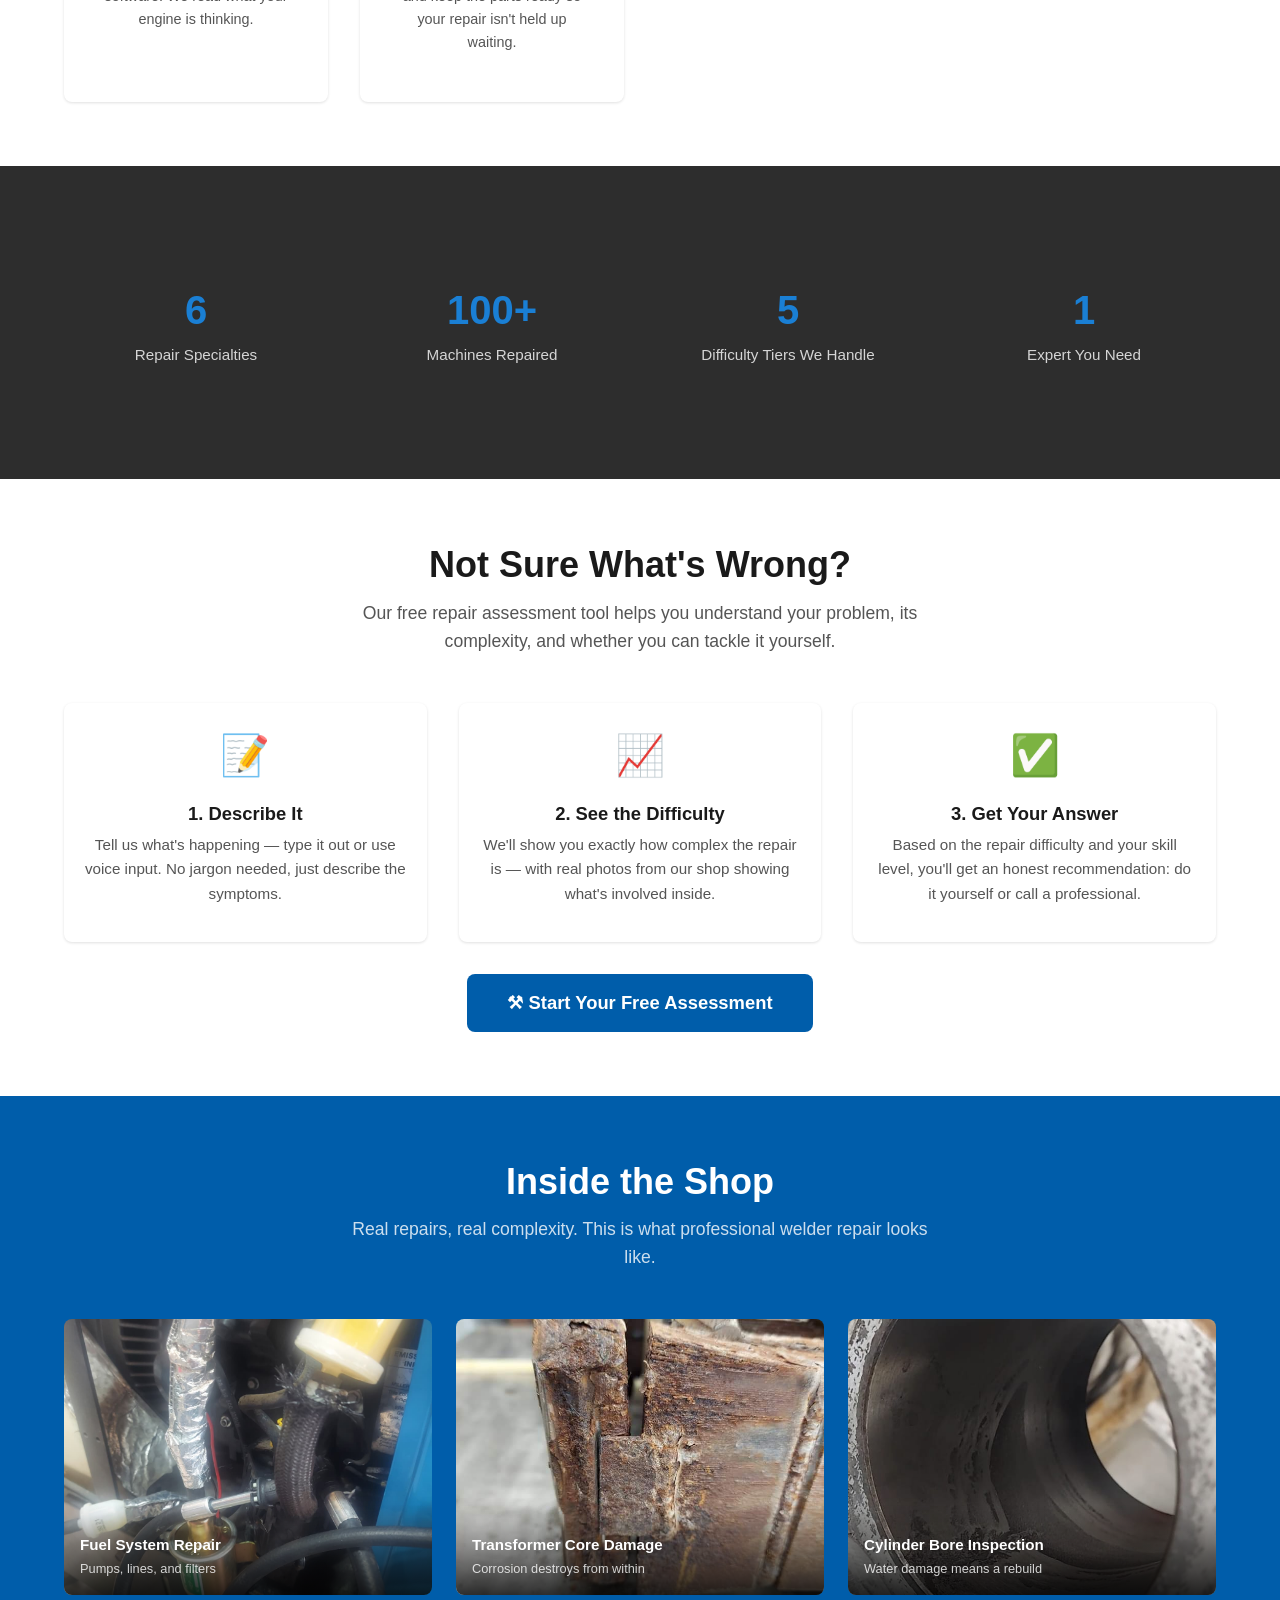
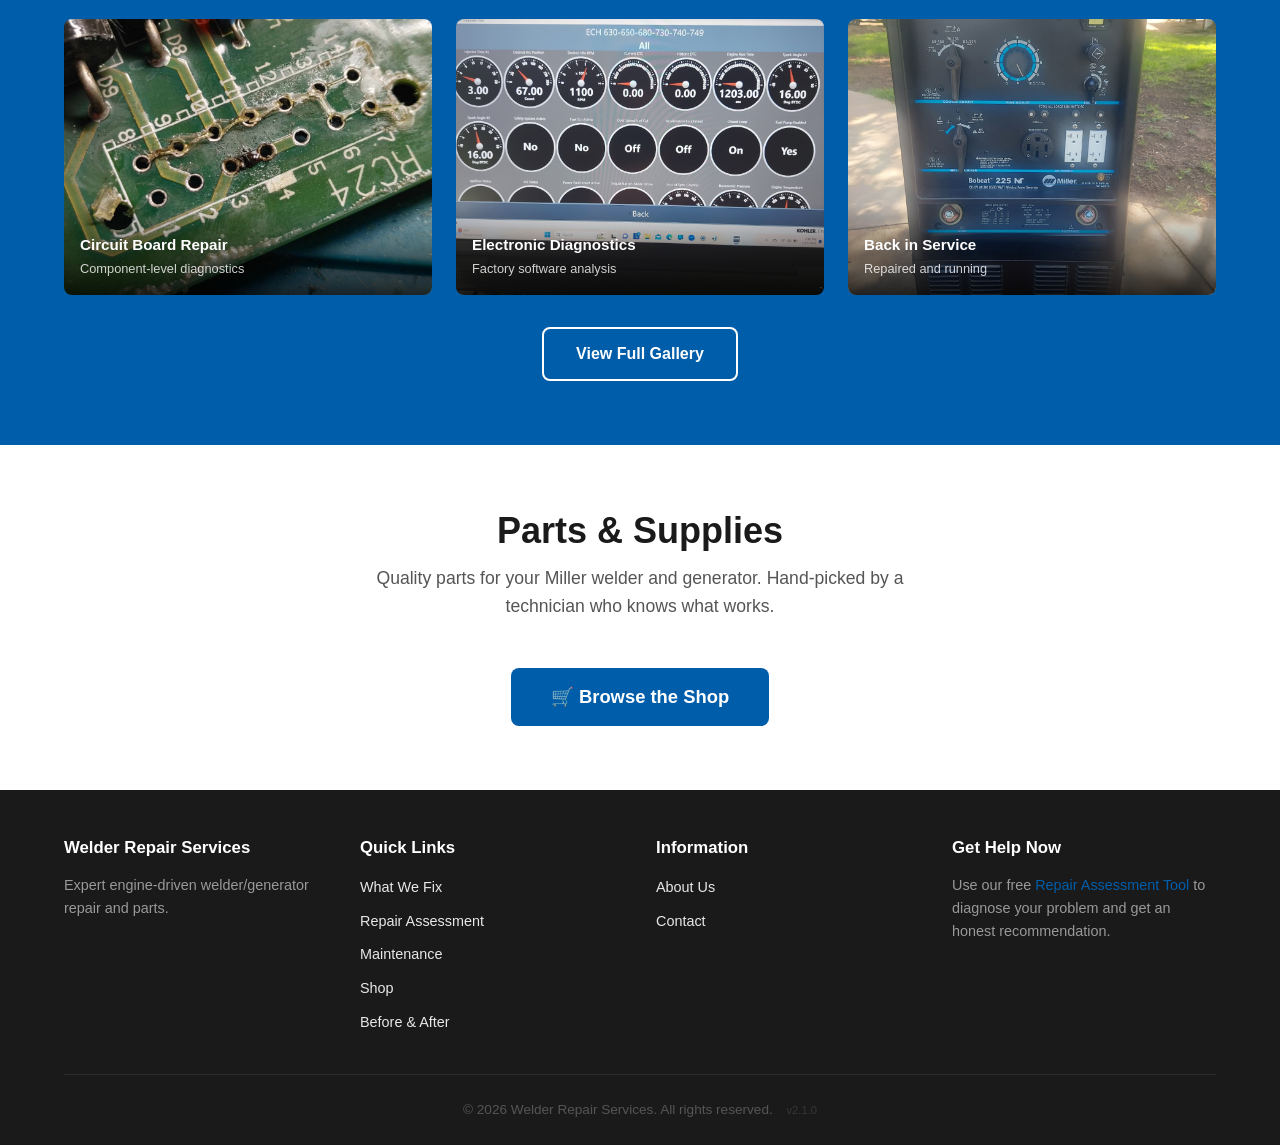
==== commit c49510ff: "Fix: Remove duplicate logo text to prevent header line break Co-Authored-By: Claude Code <noreply@an" ====
--- a/index.html
+++ b/index.html
@@ -14,7 +14,7 @@
     <div class="nav__inner">
         <a href="index.html" class="nav__logo">
             <div class="nav__logo-icon">J&L</div>
-            Welder Repair <span>Welder Repair</span>
+            Welder Repair
         </a>
         <ul class="nav__links" id="navLinks">
             <li><a href="index.html" class="active">Home</a></li>
